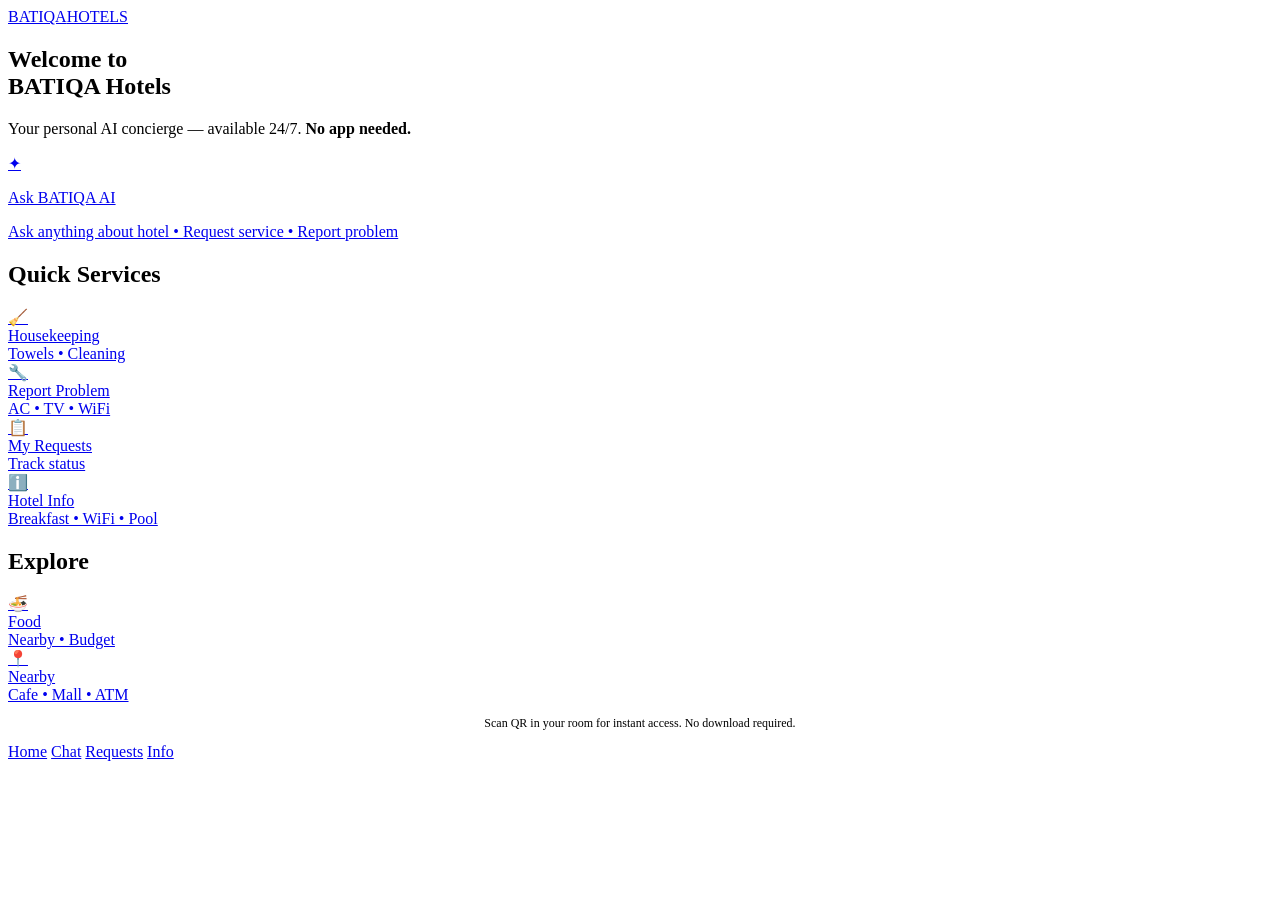
==== web/index.html @ 6b208da2 "Initial commit untuk BATIQA-AI-AGENT" ====
<!DOCTYPE html>
<html lang="id">
<head>
  <meta charset="UTF-8">
  <meta name="viewport" content="width=device-width, initial-scale=1.0">
  <title>BATIQA Hotels — Guest Assistant</title>
  <meta name="description" content="BATIQA AI Guest Assistant — Scan QR, ask anything, request service instantly.">
  <link rel="stylesheet" href="/css/guest.css">
</head>
<body>
  <header class="header">
    <div class="header__inner">
      <a href="/" class="logo">BATIQA<span>HOTELS</span></a>
      <div class="header__room" id="roomBadge" style="display:none"></div>
    </div>
  </header>

  <main class="container">
    <section class="hero">
      <h1 class="hero__title">Welcome to<br>BATIQA Hotels</h1>
      <p class="hero__subtitle">Your personal AI concierge — available 24/7. <span style="color:var(--navy); font-weight:600;">No app needed.</span></p>
    </section>

    <a href="/guest/" class="card card--ai" id="askAI">
      <div class="card--ai__icon">✦</div>
      <div>
        <p class="card--ai__title">Ask BATIQA AI</p>
        <p class="card--ai__desc">Ask anything about hotel • Request service • Report problem</p>
      </div>
    </a>

    <h2 class="section__title">Quick Services</h2>
    <div class="grid grid--2">
      <a href="/guest/chat.html?quick=towel" class="btn-service" aria-label="Request housekeeping">
        <div class="btn-service__icon">🧹</div>
        <div class="btn-service__label">Housekeeping</div>
        <div class="btn-service__desc">Towels • Cleaning</div>
      </a>
      <a href="/guest/chat.html?quick=ac" class="btn-service" aria-label="Report a problem">
        <div class="btn-service__icon">🔧</div>
        <div class="btn-service__label">Report Problem</div>
        <div class="btn-service__desc">AC • TV • WiFi</div>
      </a>
      <a href="/guest/requests.html" class="btn-service" aria-label="View my requests">
        <div class="btn-service__icon">📋</div>
        <div class="btn-service__label">My Requests</div>
        <div class="btn-service__desc">Track status</div>
      </a>
      <a href="/guest/info.html" class="btn-service" aria-label="View hotel information">
        <div class="btn-service__icon">ℹ️</div>
        <div class="btn-service__label">Hotel Info</div>
        <div class="btn-service__desc">Breakfast • WiFi • Pool</div>
      </a>
    </div>

    <h2 class="section__title">Explore</h2>
    <div class="grid grid--2">
      <a href="/guest/info.html#recommendations" class="btn-service" aria-label="Food recommendations">
        <div class="btn-service__icon">🍜</div>
        <div class="btn-service__label">Food</div>
        <div class="btn-service__desc">Nearby • Budget</div>
      </a>
      <a href="/guest/info.html#recommendations" class="btn-service" aria-label="Nearby attractions">
        <div class="btn-service__icon">📍</div>
        <div class="btn-service__label">Nearby</div>
        <div class="btn-service__desc">Cafe • Mall • ATM</div>
      </a>
    </div>

    <div class="card mt-16" style="text-align:center; padding:12px;">
      <p style="font-size:12px; color:var(--muted); margin:0;">Scan QR in your room for instant access. No download required.</p>
    </div>
  </main>

  <nav class="nav" aria-label="Primary">
    <a href="/" class="active" aria-current="page">Home</a>
    <a href="/guest/chat.html">Chat</a>
    <a href="/guest/requests.html">Requests</a>
    <a href="/guest/info.html">Info</a>
  </nav>

  <script src="/js/api.js"></script>
  <script>
    // Room from QR ?room=305
    (function(){
      const params = new URLSearchParams(location.search);
      const room = params.get('room') || params.get('room_number');
      if(room){
        localStorage.setItem('batiqa_room', room);
        // also keep in URL for guest app
        const badge = document.getElementById('roomBadge');
        badge.textContent = 'Room ' + room;
        badge.style.display = 'block';
        // update links to keep room
        document.querySelectorAll('a[href^="/guest"]').forEach(a=>{
          const url = new URL(a.href, location.origin);
          if(!url.searchParams.get('room')) url.searchParams.set('room', room);
          a.href = url.pathname + url.search;
        });
        document.getElementById('askAI').href = '/guest/chat.html?room=' + encodeURIComponent(room);
      } else {
        const saved = localStorage.getItem('batiqa_room');
        if(saved){
          document.getElementById('roomBadge').textContent = 'Room ' + saved;
          document.getElementById('roomBadge').style.display='block';
        }
      }
      // Session id
      if(!localStorage.getItem('batiqa_session')){
        localStorage.setItem('batiqa_session', 'guest-' + Date.now() + '-' + Math.random().toString(36).slice(2,7));
      }
    })();
  </script>
</body>
</html>
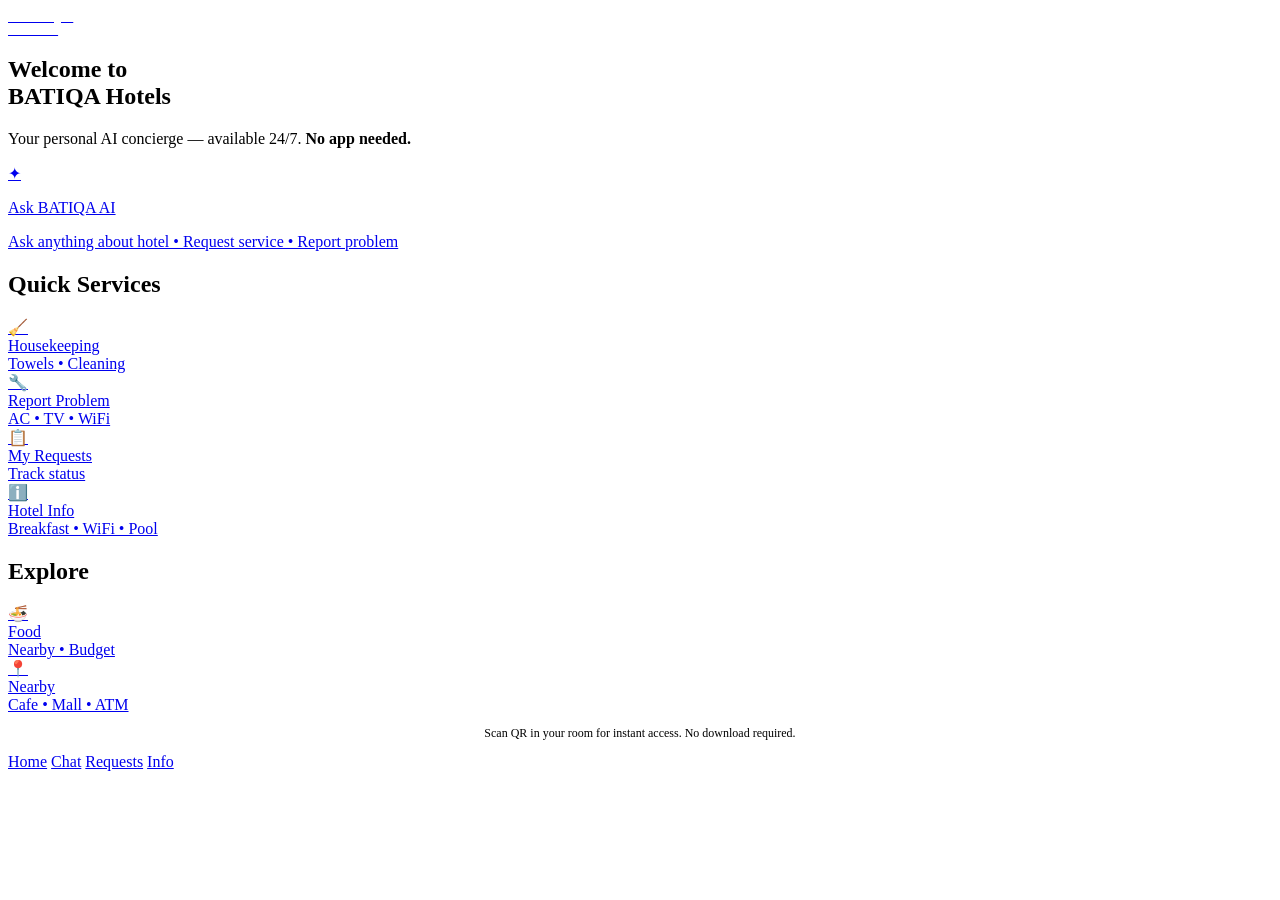
==== commit 1bdbb694: "Perbaikan besar: bug kritis, endpoint baru, tema BATIQA, cleanup stack legacy - Fix recover() AI ser" ====
--- a/web/index.html
+++ b/web/index.html
@@ -10,7 +10,10 @@
 <body>
   <header class="header">
     <div class="header__inner">
-      <a href="/" class="logo">BATIQA<span>HOTELS</span></a>
+      <a href="/" class="logo" aria-label="BATIQA Hotels Home">
+        <img src="https://www.batiqa.com/i/batiqa-logo-sub.png" alt="BATIQA Hotels" style="height:32px; width:auto; display:block;" onerror="this.style.display='none'; this.nextElementSibling.style.display='block'">
+        <span style="display:none; font-weight:700; letter-spacing:0.08em; color:#FFFFFF; font-size:15px;">BATIQA<span style="color:var(--gold); font-weight:400; letter-spacing:0.12em; font-size:11px; display:block; line-height:1;">HOTELS</span></span>
+      </a>
       <div class="header__room" id="roomBadge" style="display:none"></div>
     </div>
   </header>
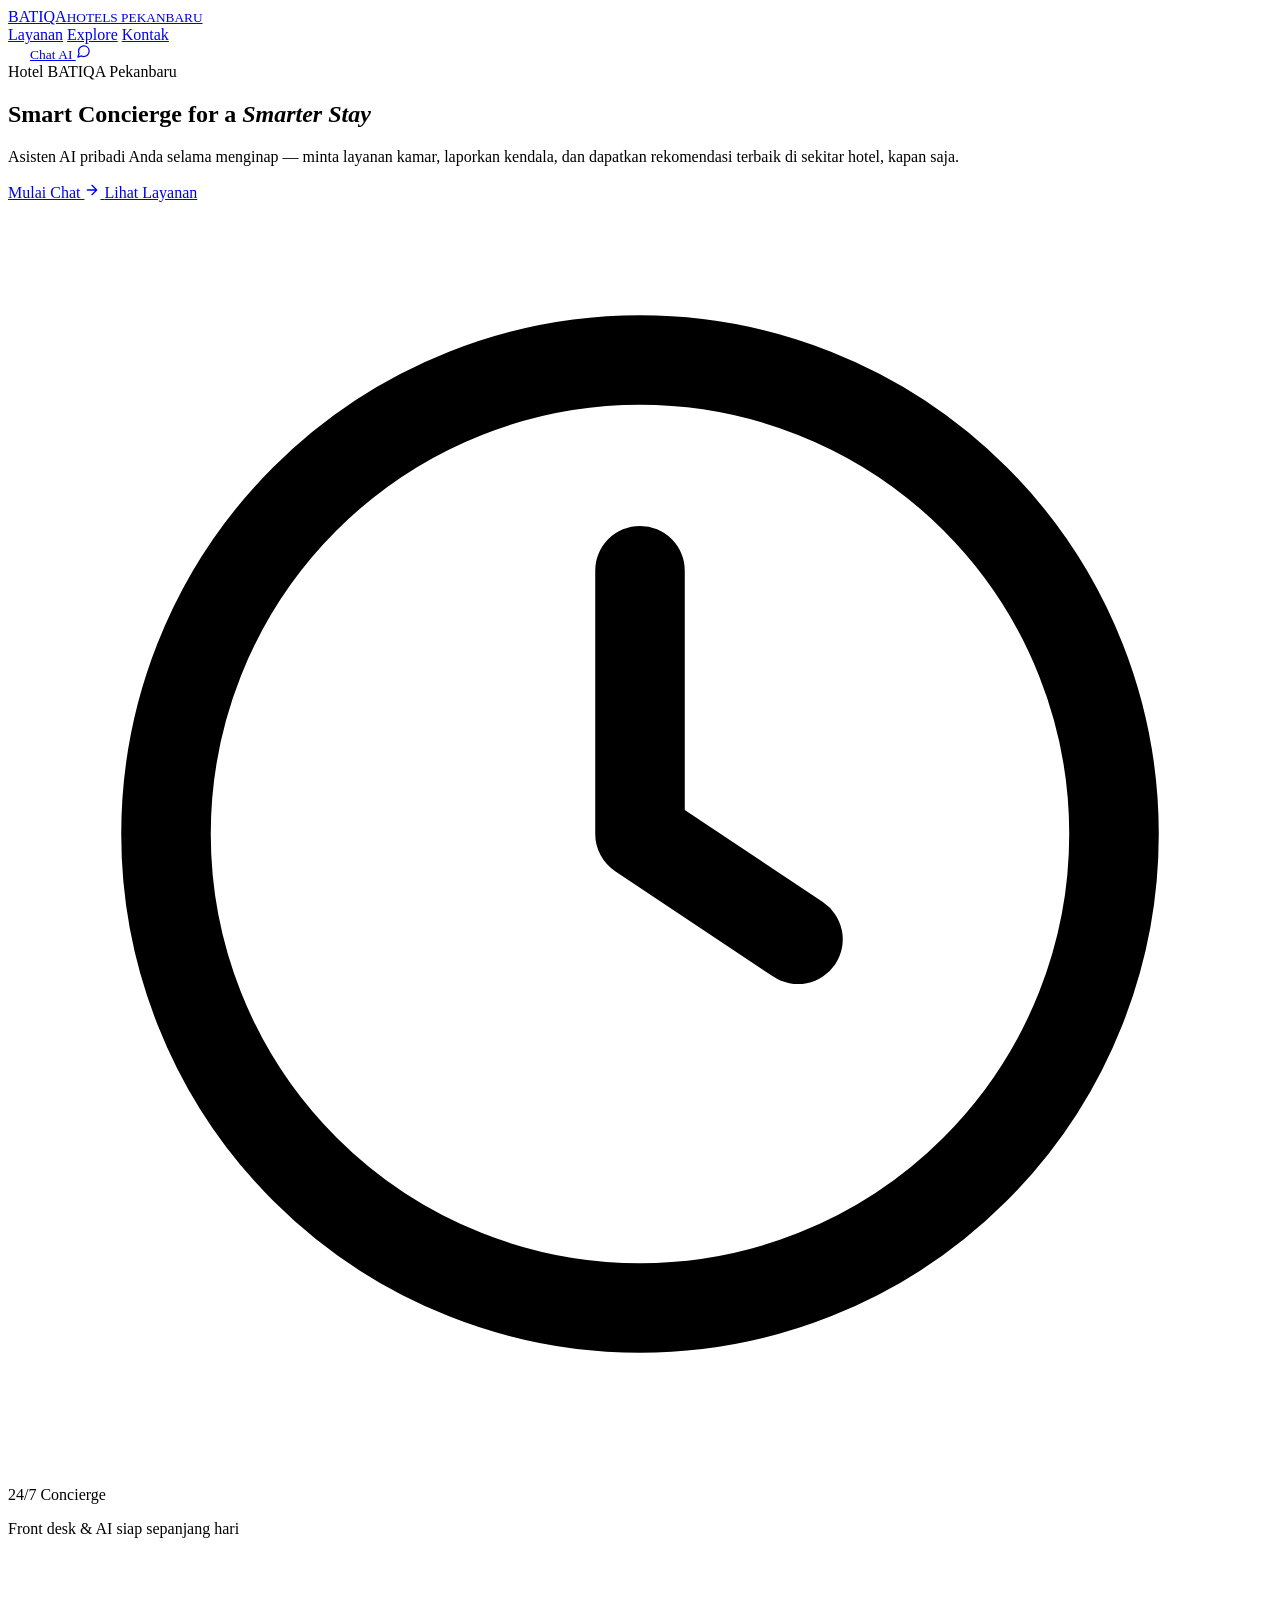
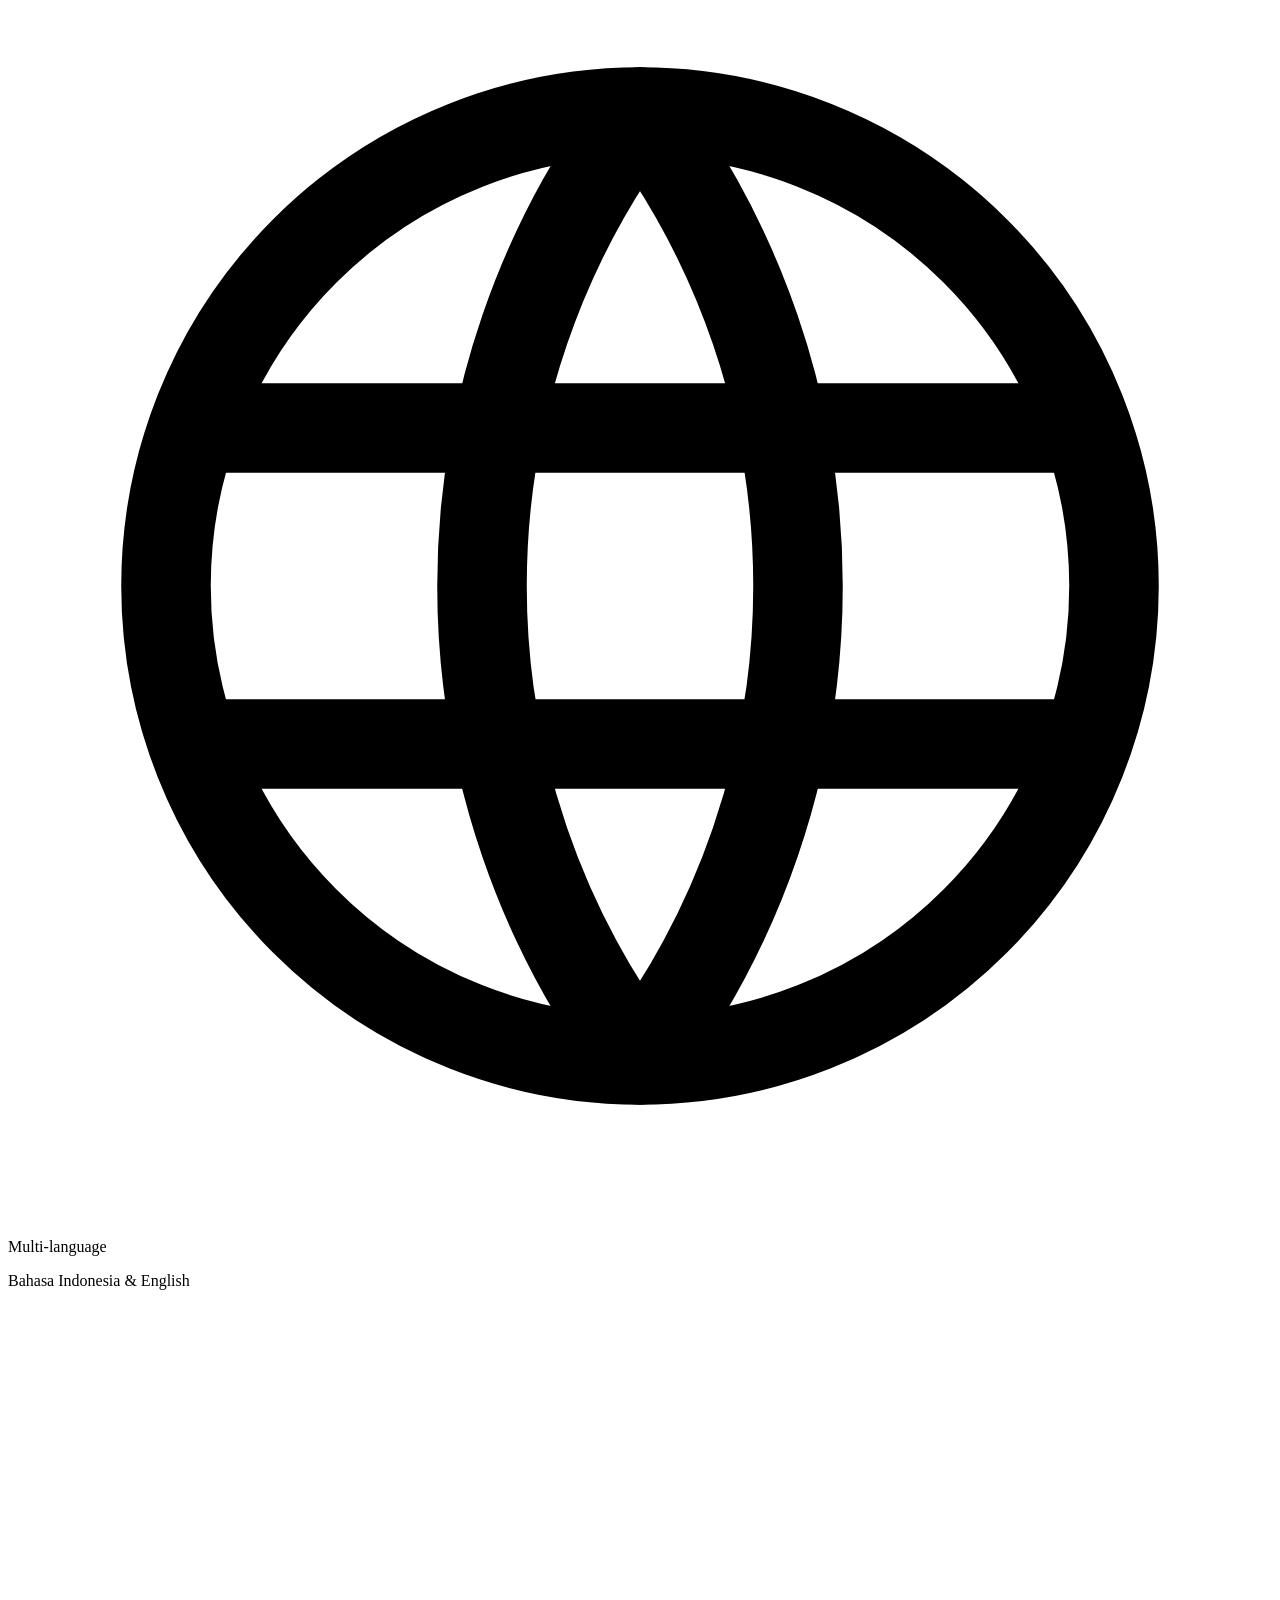
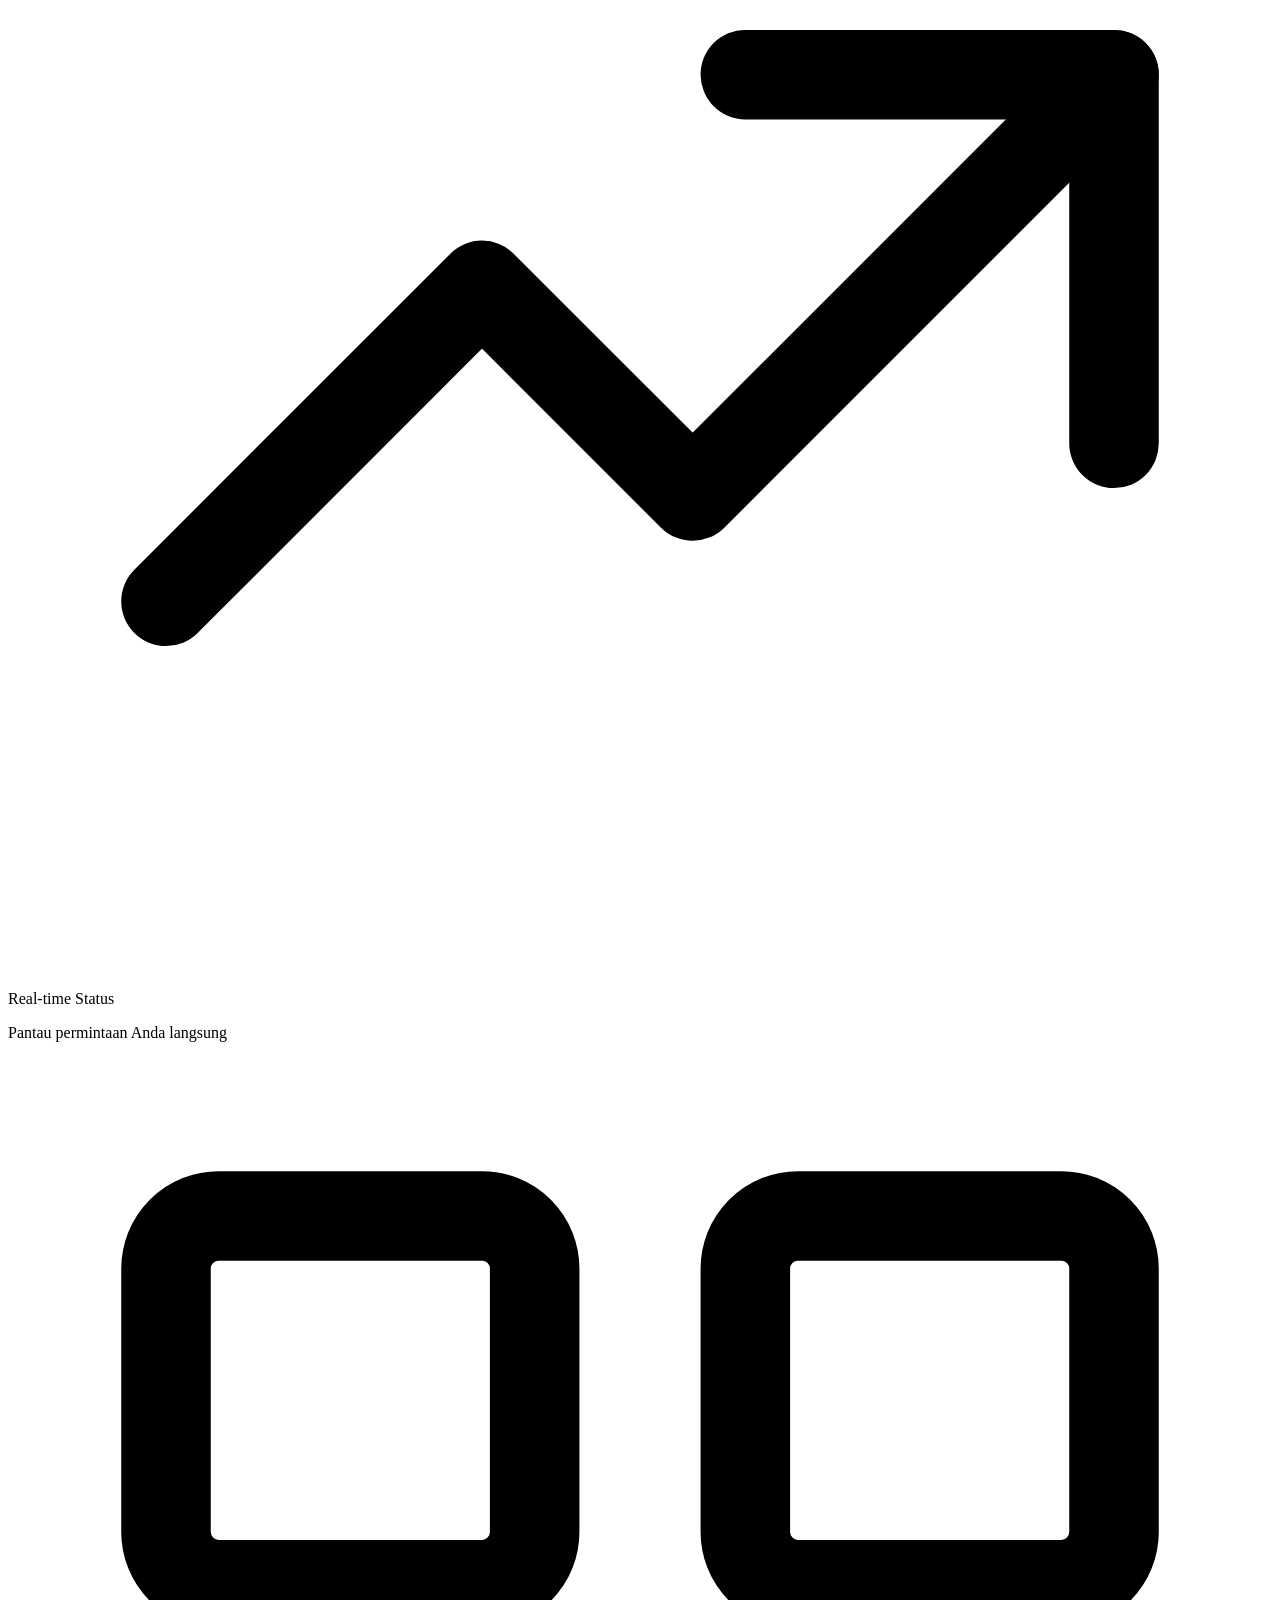
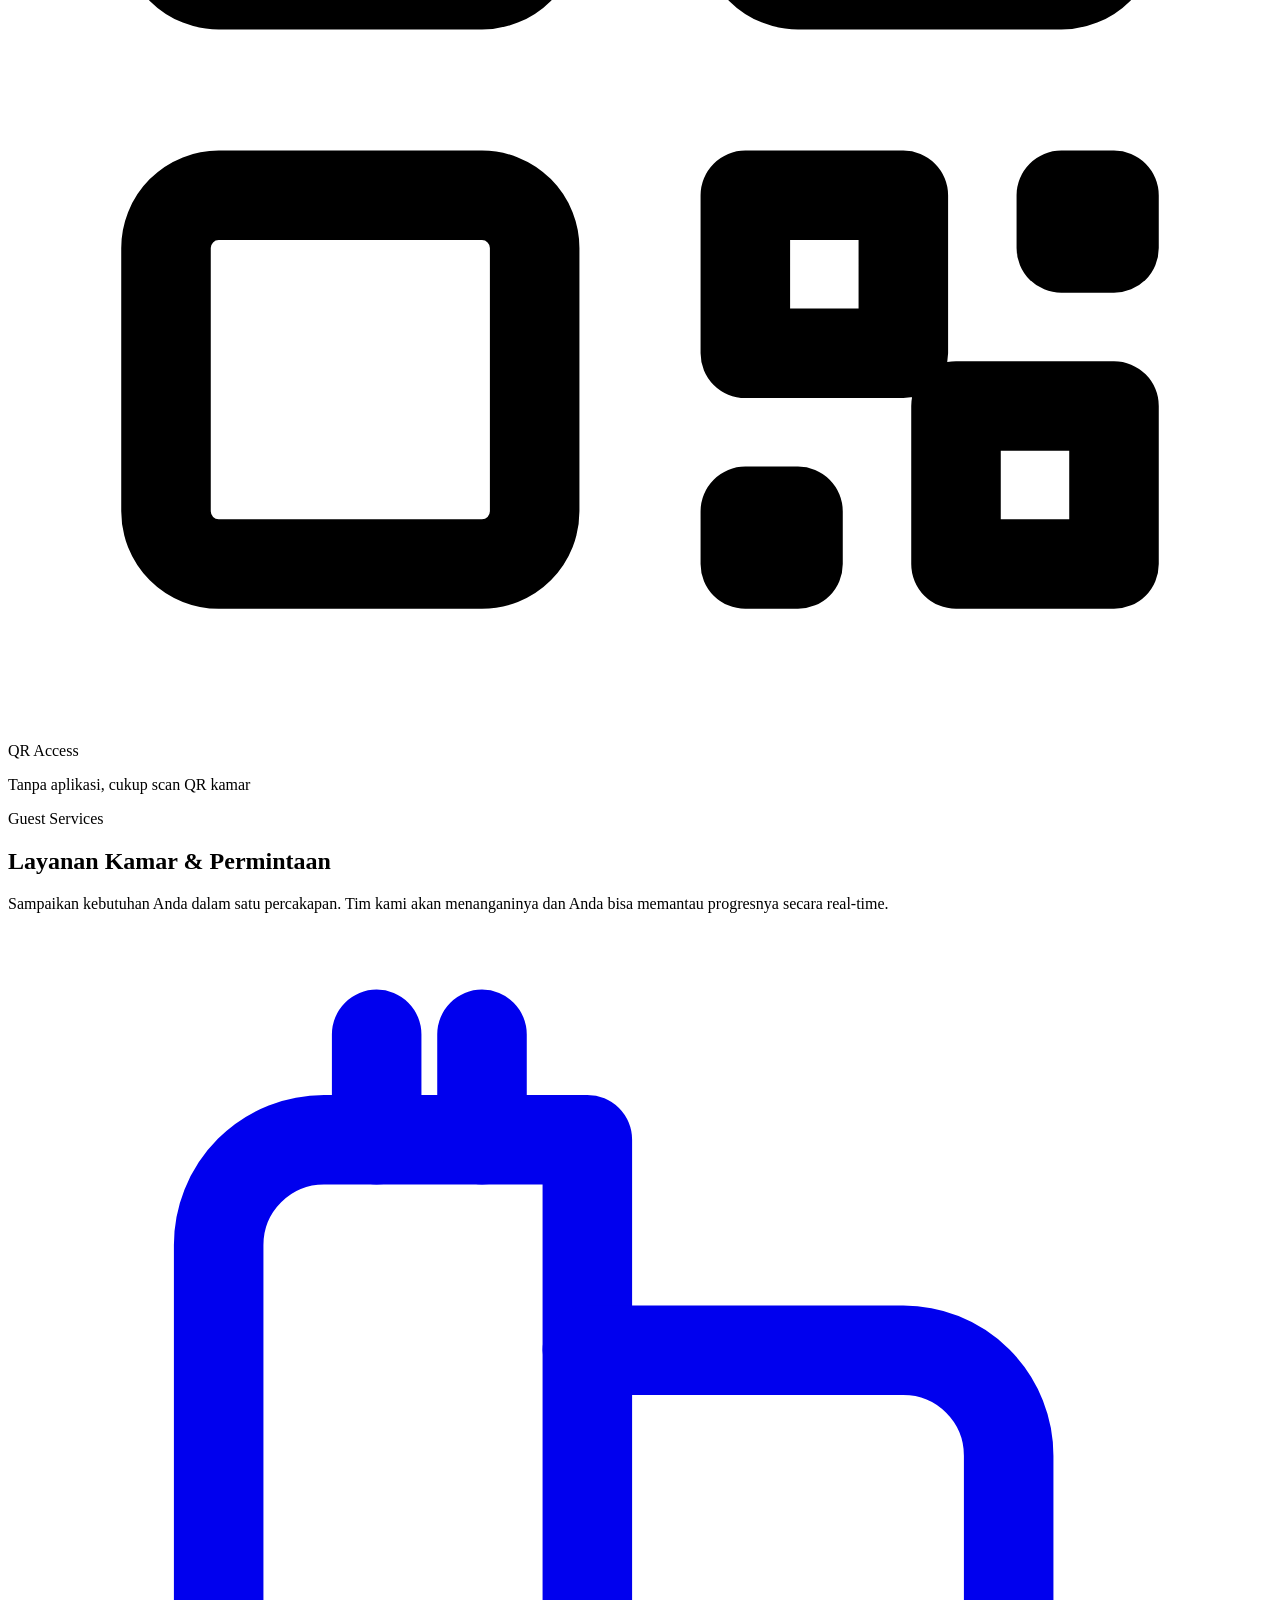
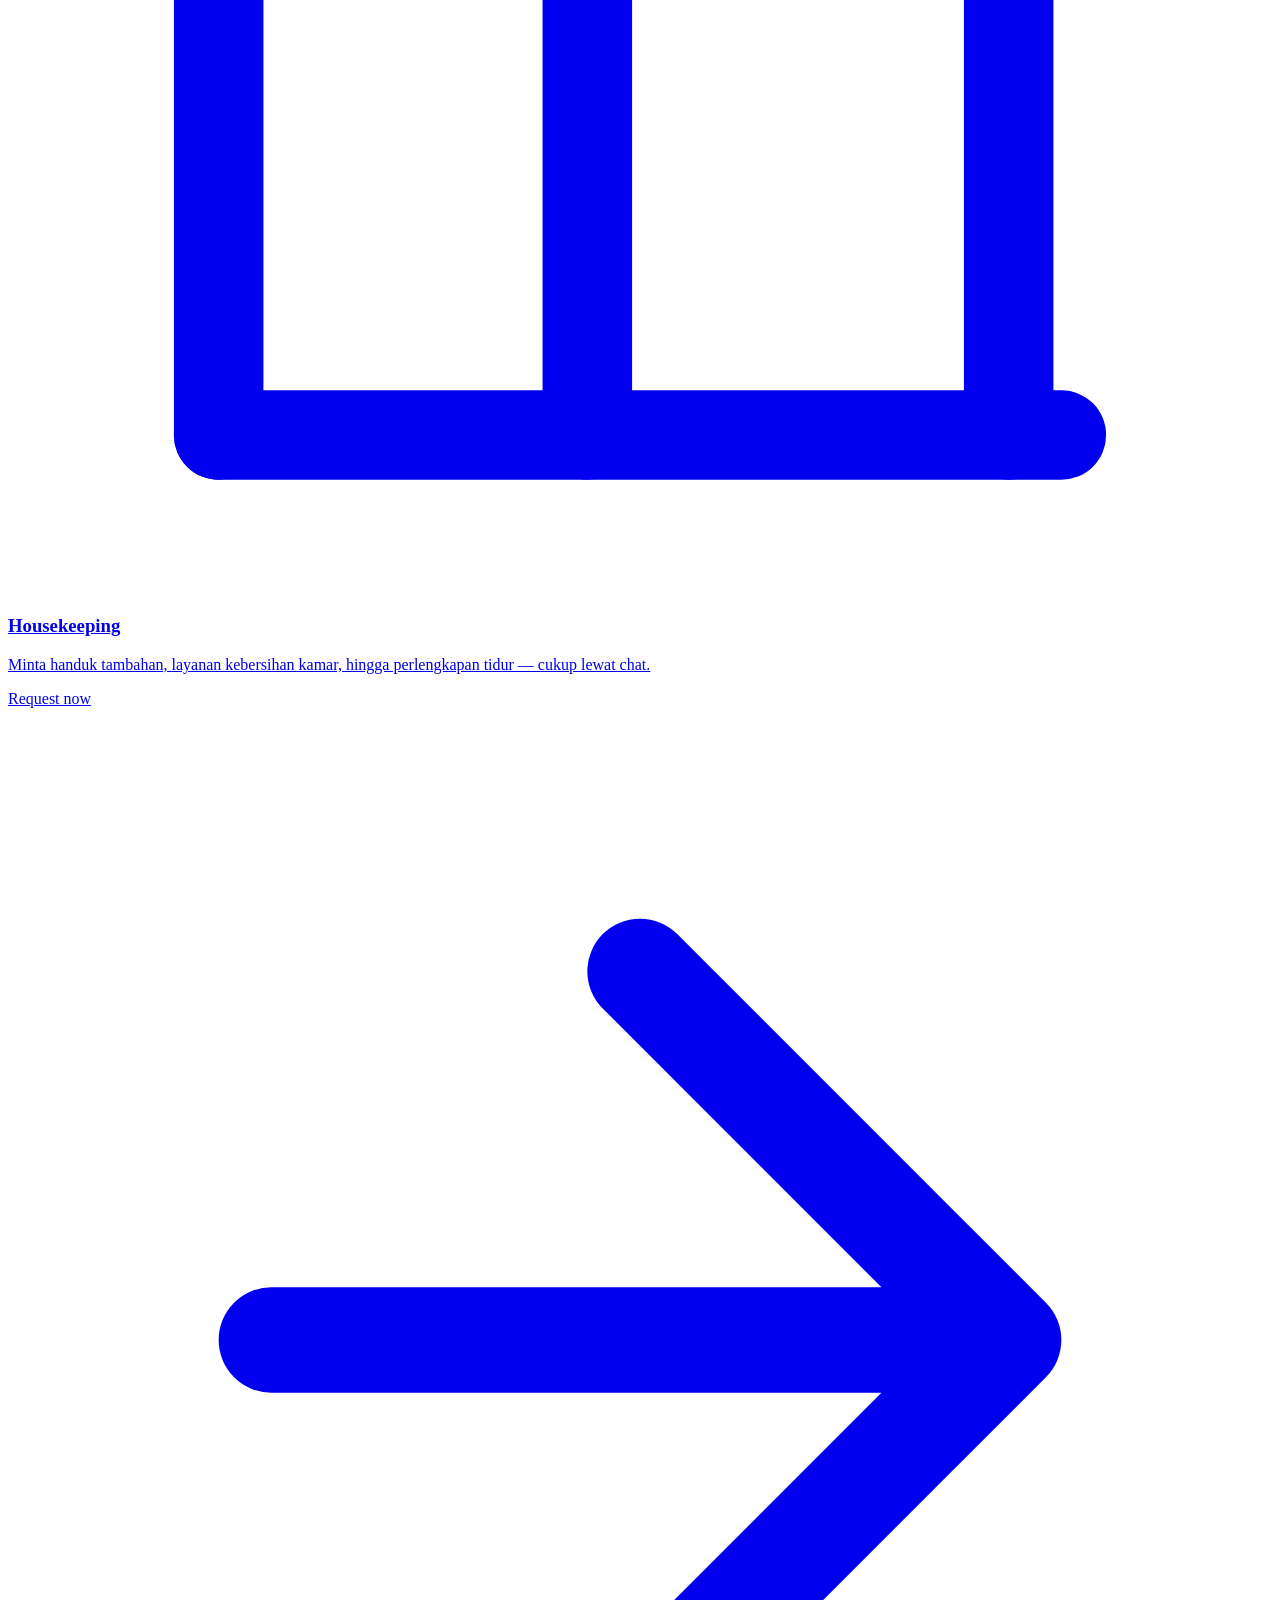
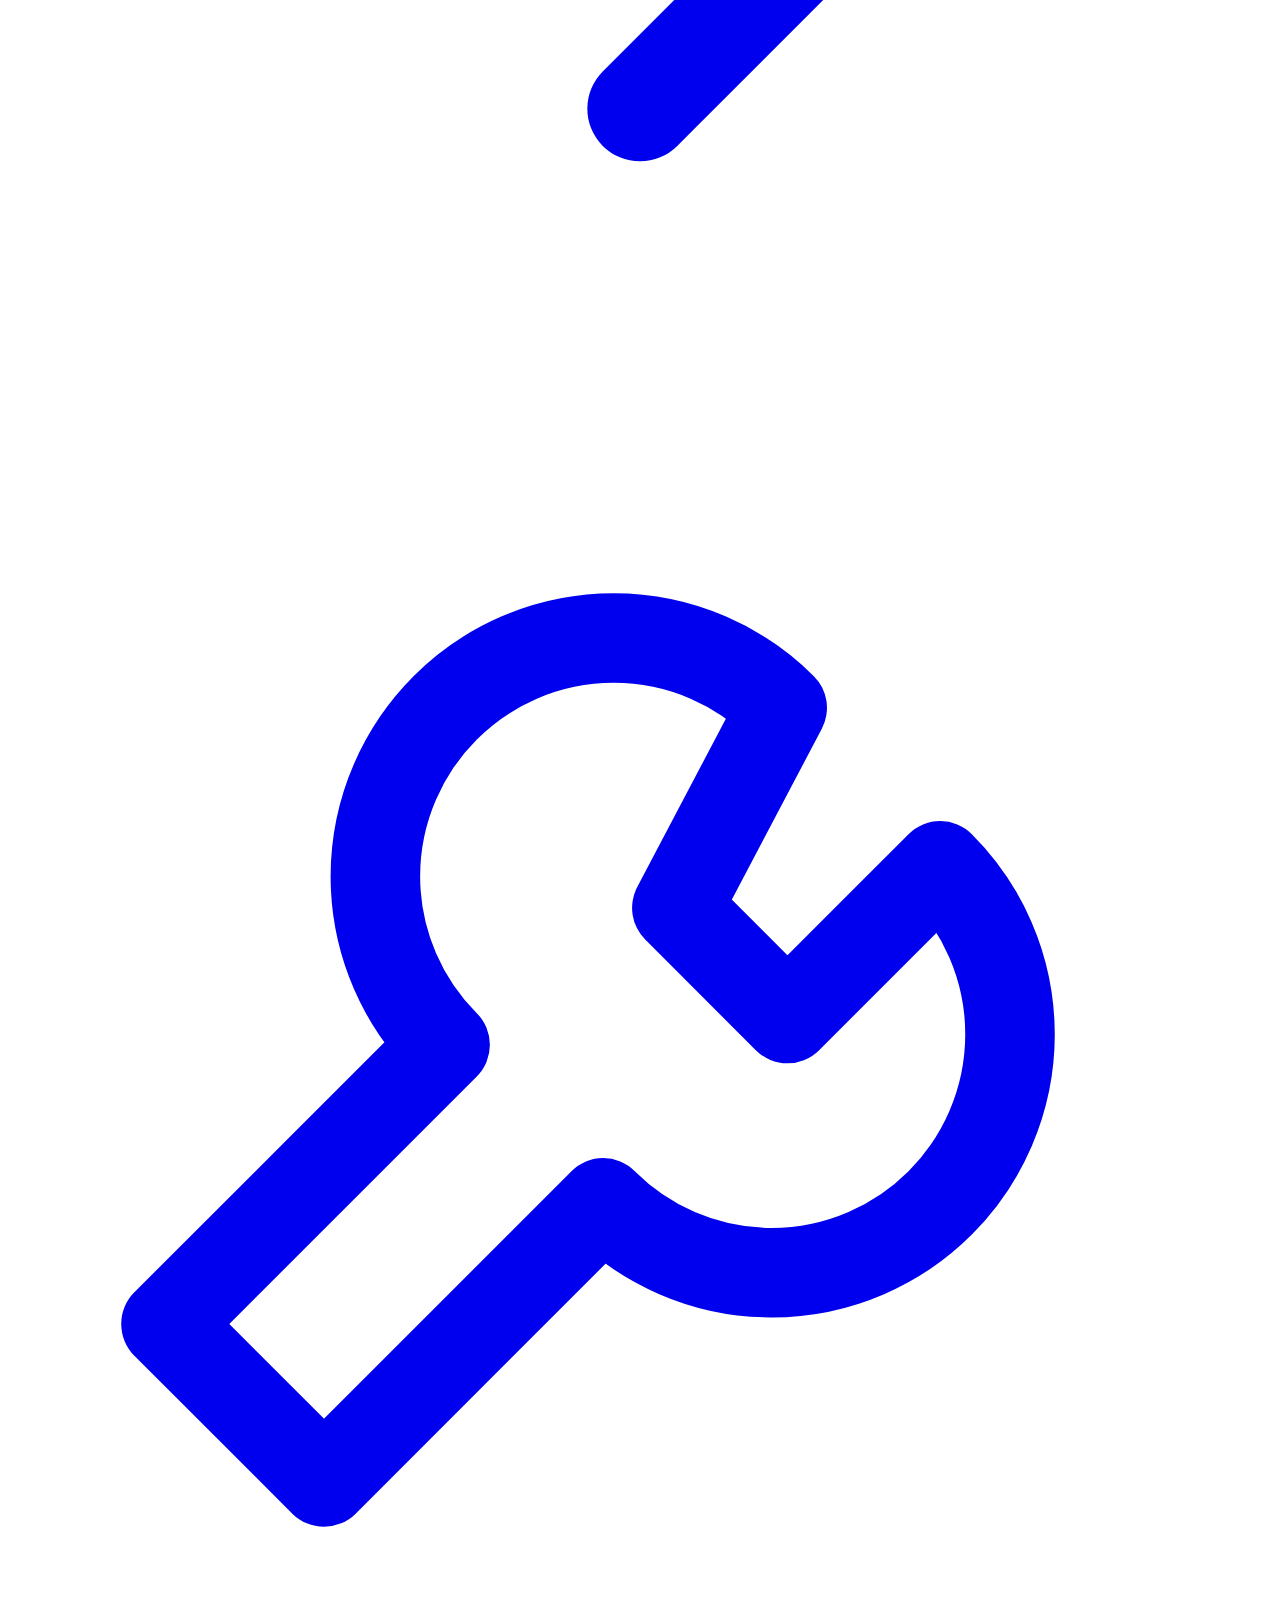
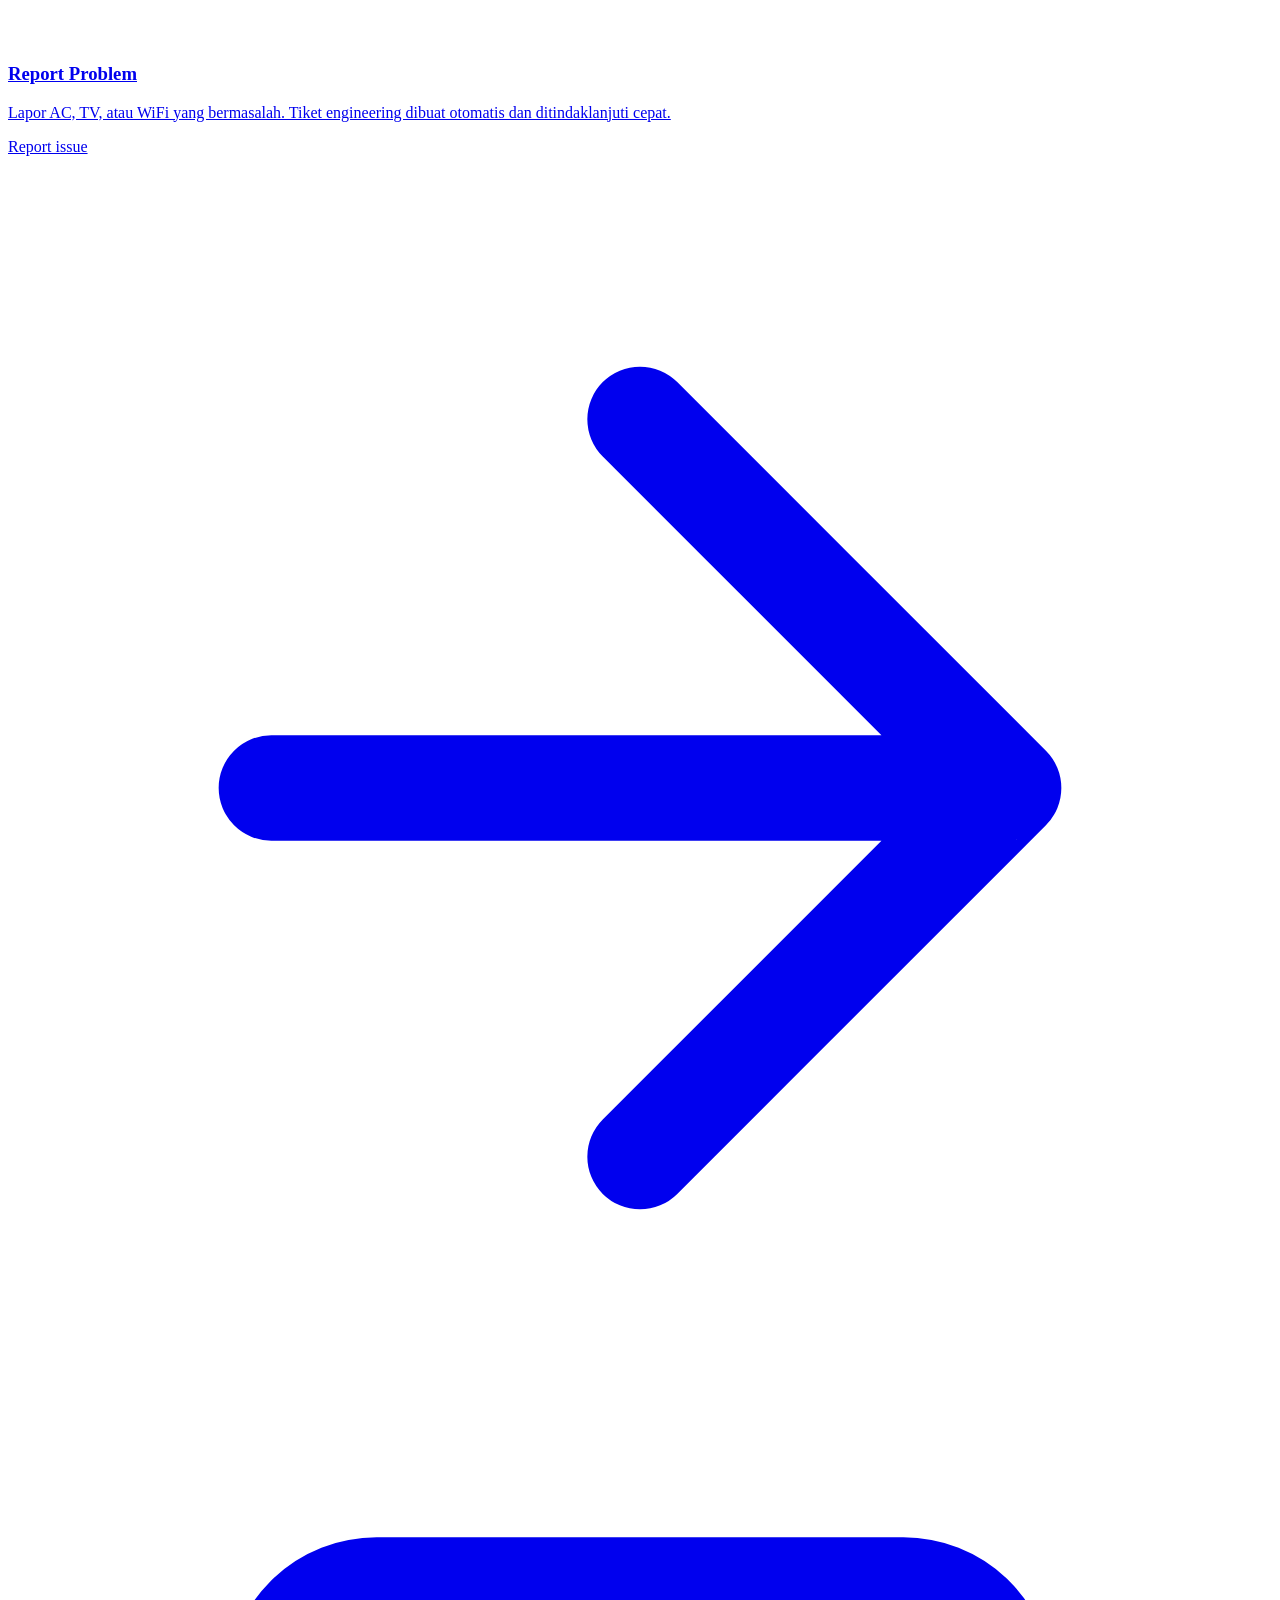
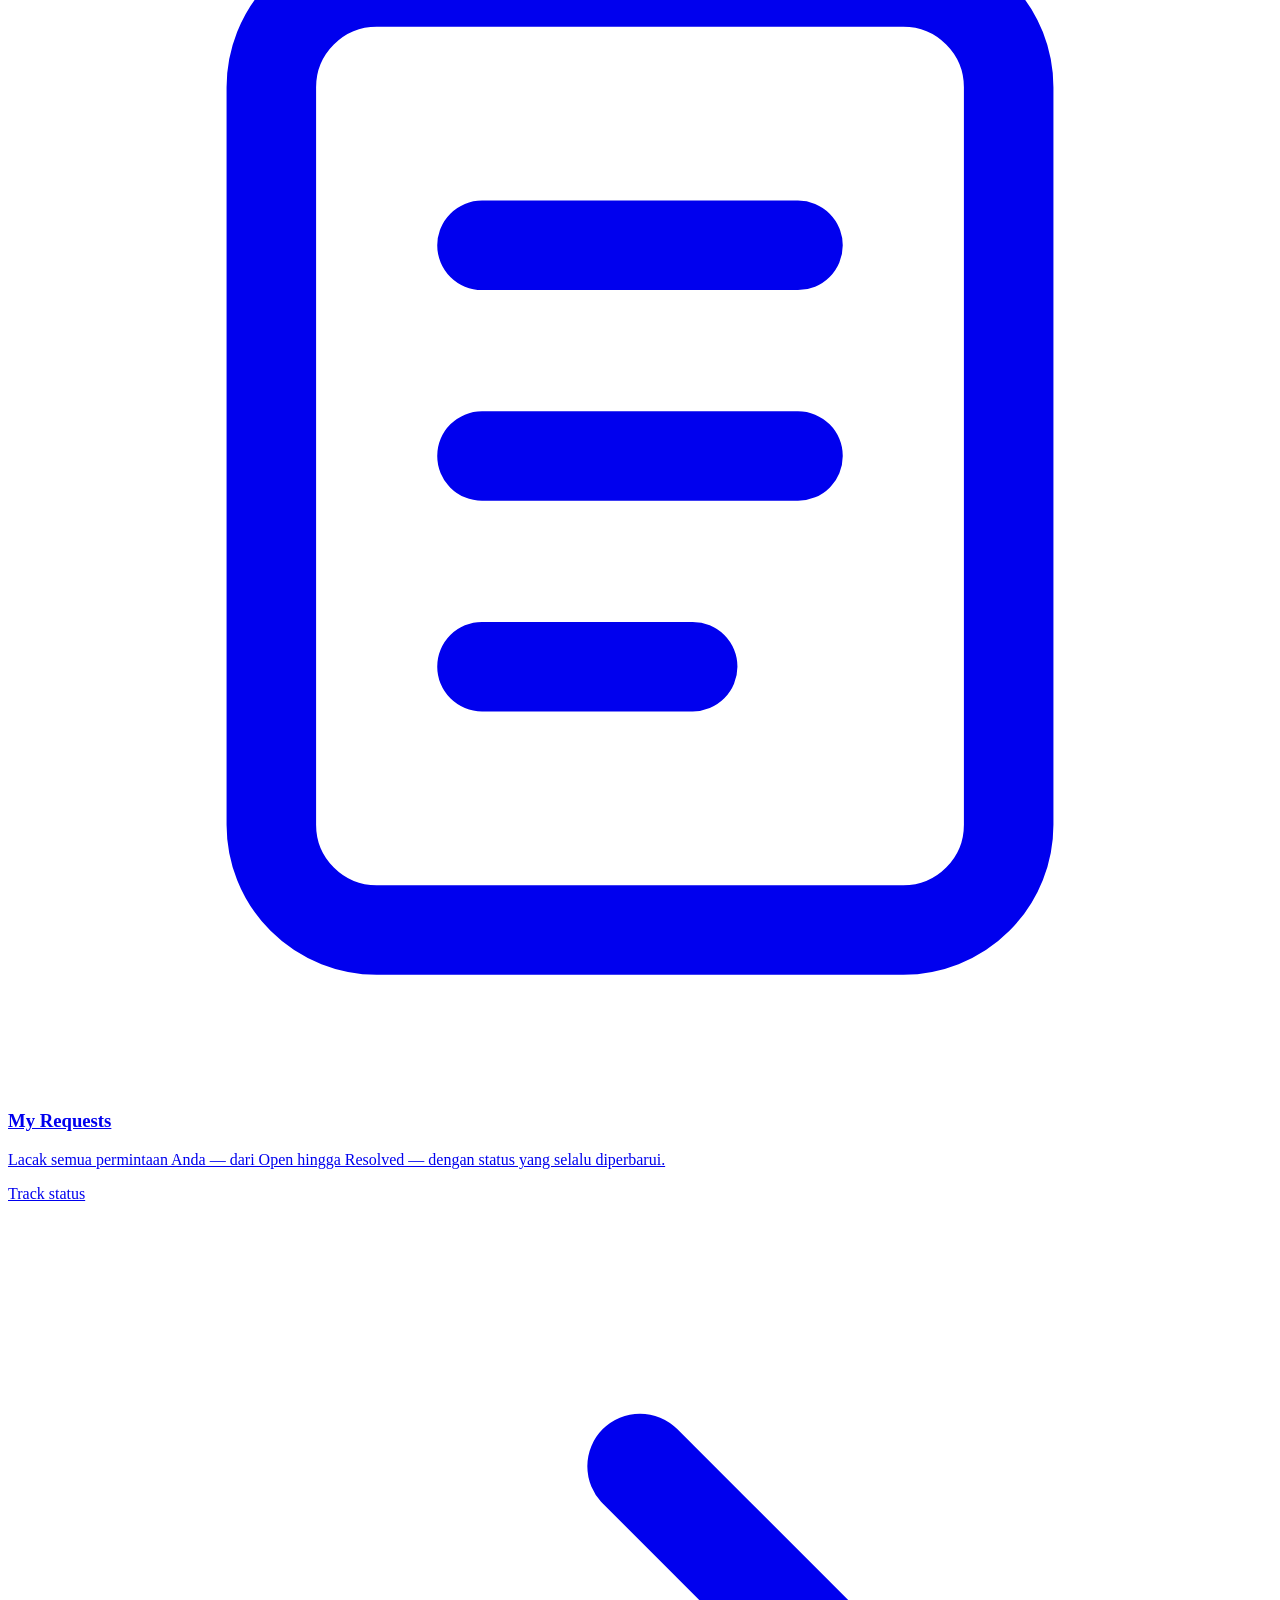
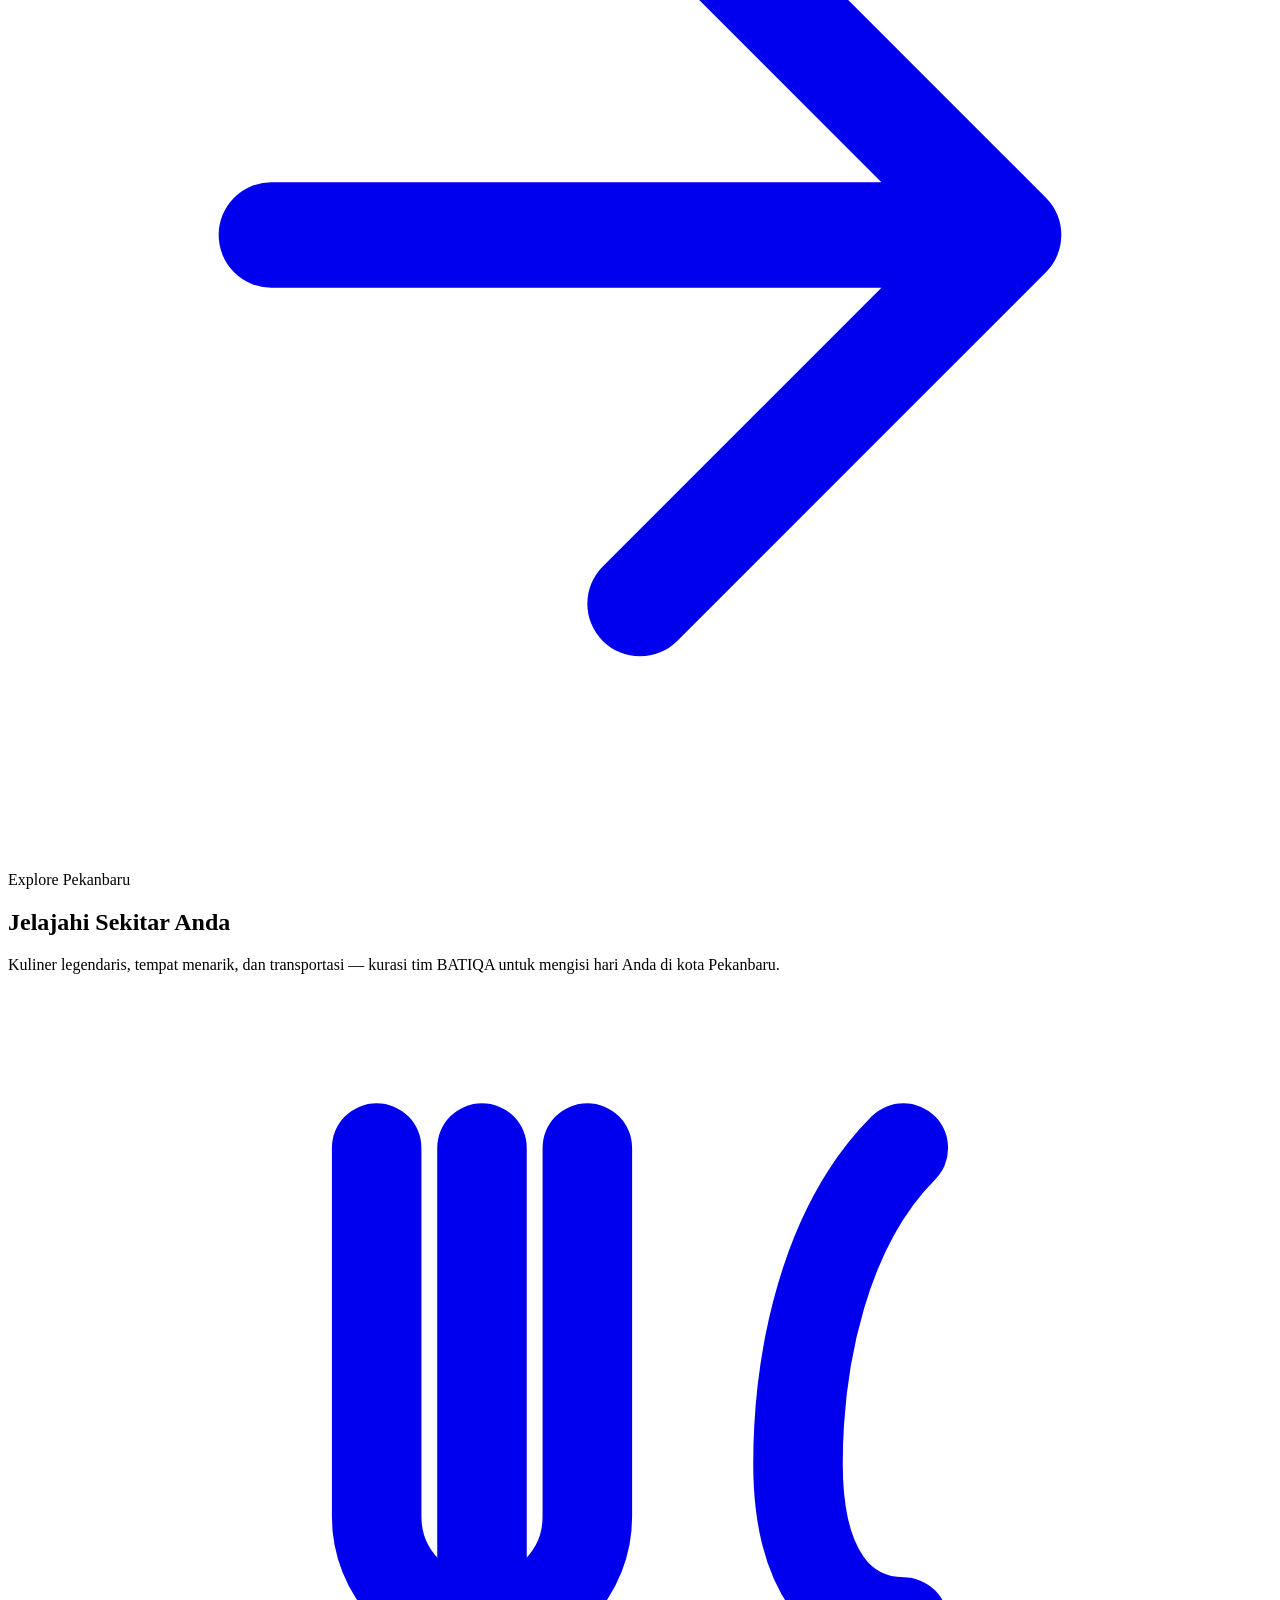
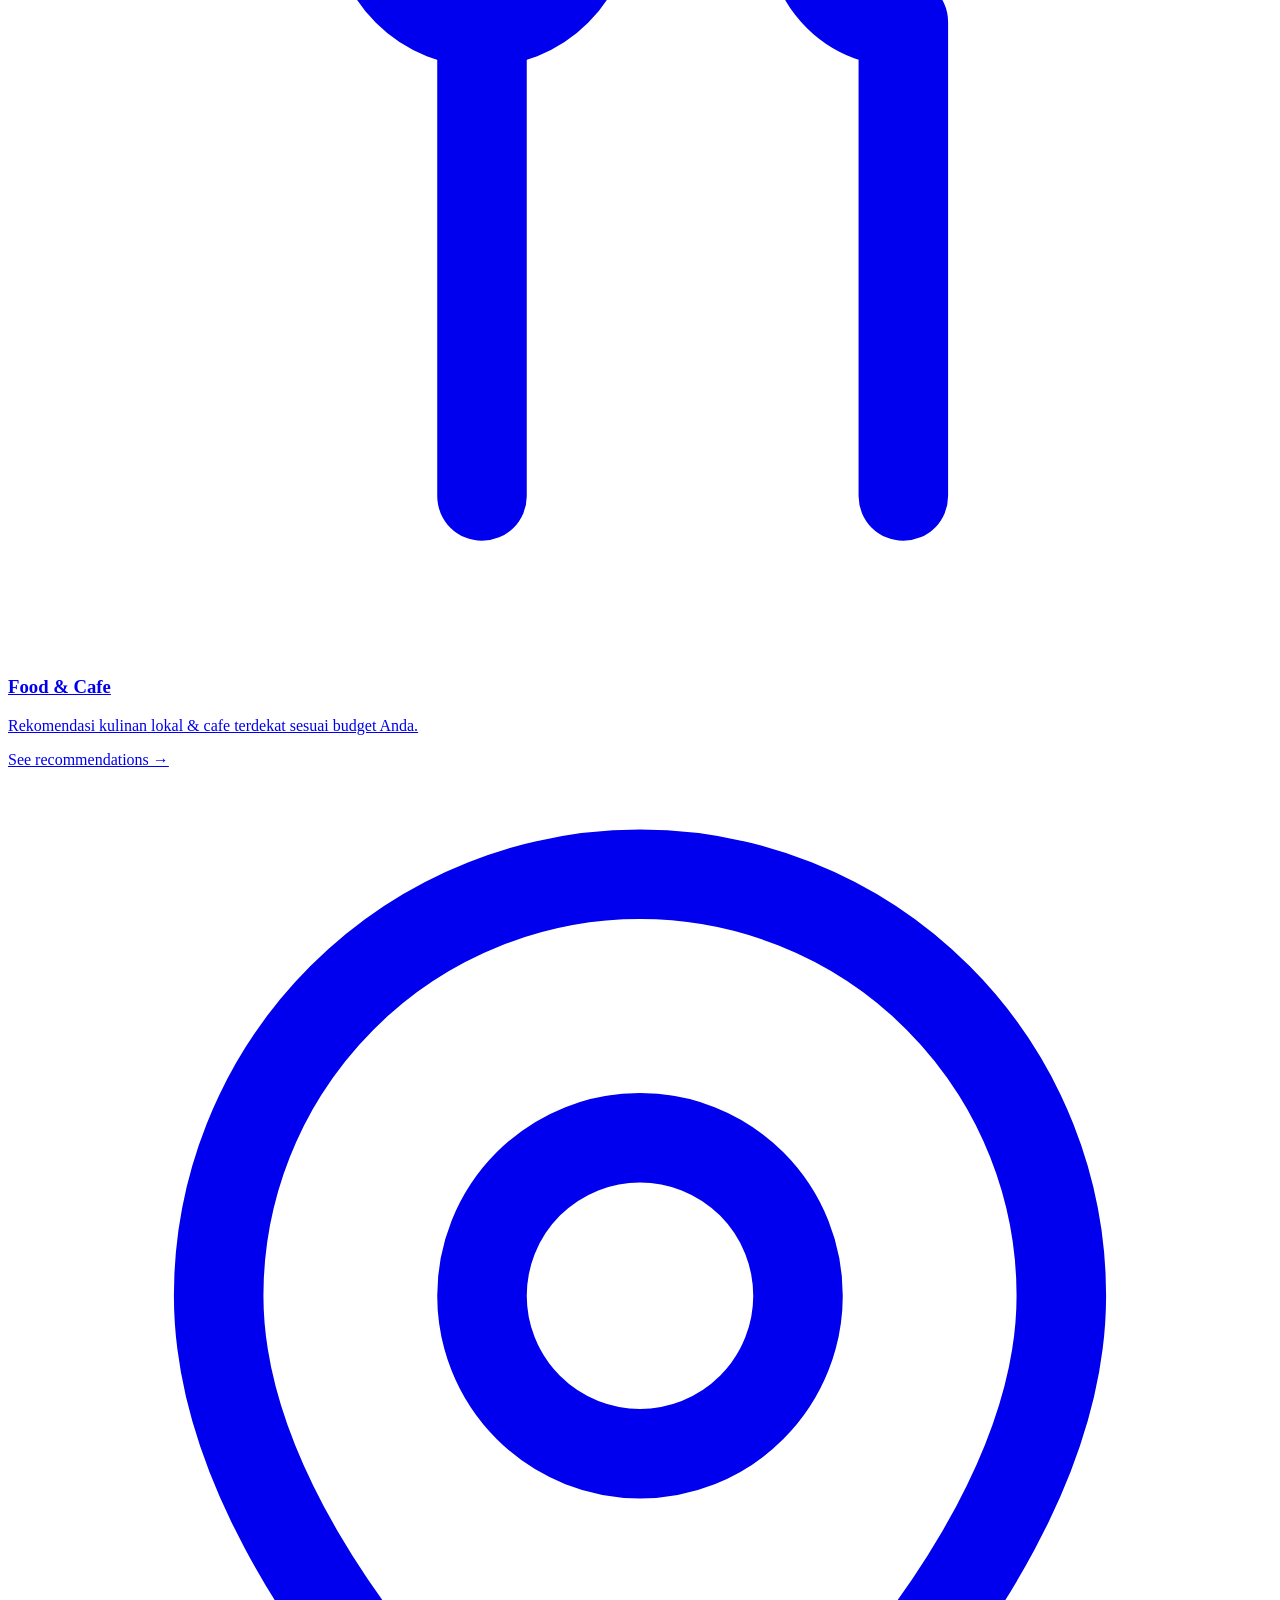
==== commit 85b55dd4: "Chatbot natural berbasis Gemini + rombak total UI profesional AI: - API key Gemini dikonfigurasi (mo" ====
--- a/web/index.html
+++ b/web/index.html
@@ -3,84 +3,211 @@
 <head>
   <meta charset="UTF-8">
   <meta name="viewport" content="width=device-width, initial-scale=1.0">
-  <title>BATIQA Hotels — Guest Assistant</title>
-  <meta name="description" content="BATIQA AI Guest Assistant — Scan QR, ask anything, request service instantly.">
+  <title>BATIQA Hotels Pekanbaru — Smart Concierge</title>
+  <meta name="description" content="BATIQA AI Guest Assistant — concierge pintar 24/7. Ajukan layanan kamar, laporkan kendala, dan lacak status permintaan secara real-time.">
   <link rel="stylesheet" href="/css/guest.css">
 </head>
 <body>
-  <header class="header">
-    <div class="header__inner">
-      <a href="/" class="logo" aria-label="BATIQA Hotels Home">
-        <img src="https://www.batiqa.com/i/batiqa-logo-sub.png" alt="BATIQA Hotels" style="height:32px; width:auto; display:block;" onerror="this.style.display='none'; this.nextElementSibling.style.display='block'">
-        <span style="display:none; font-weight:700; letter-spacing:0.08em; color:#FFFFFF; font-size:15px;">BATIQA<span style="color:var(--gold); font-weight:400; letter-spacing:0.12em; font-size:11px; display:block; line-height:1;">HOTELS</span></span>
-      </a>
-      <div class="header__room" id="roomBadge" style="display:none"></div>
+
+  <!-- ===== NAVBAR ===== -->
+  <header class="site-nav">
+    <div class="container site-nav__inner">
+      <a href="/" class="wordmark" aria-label="BATIQA Hotels — Beranda">BATIQA<small>HOTELS&nbsp;PEKANBARU</small></a>
+      <nav class="site-nav__links" aria-label="Navigasi utama">
+        <a href="#layanan">Layanan</a>
+        <a href="#explore">Explore</a>
+        <a href="#kontak">Kontak</a>
+      </nav>
+      <div class="site-nav__spacer"></div>
+      <div class="site-nav__actions">
+        <span class="room-chip" id="roomBadge" style="display:none"></span>
+        <a href="/guest/chat.html" class="btn btn--gold" id="askAI" style="padding:10px 22px; font-size:13.5px;">
+          Chat AI
+          <svg viewBox="0 0 24 24" width="15" height="15" fill="none" stroke="currentColor" stroke-width="2" stroke-linecap="round" stroke-linejoin="round" aria-hidden="true"><path d="M21 11.5a8.38 8.38 0 0 1-.9 3.8 8.5 8.5 0 0 1-7.6 4.7 8.38 8.38 0 0 1-3.8-.9L3 21l1.9-5.7a8.38 8.38 0 0 1-.9-3.8 8.5 8.5 0 0 1 4.7-7.6 8.38 8.38 0 0 1 3.8-.9h.5a8.48 8.48 0 0 1 8 8v.5z"/></svg>
+        </a>
+      </div>
     </div>
   </header>
 
-  <main class="container">
-    <section class="hero">
-      <h1 class="hero__title">Welcome to<br>BATIQA Hotels</h1>
-      <p class="hero__subtitle">Your personal AI concierge — available 24/7. <span style="color:var(--navy); font-weight:600;">No app needed.</span></p>
+  <main>
+    <!-- ===== HERO ===== -->
+    <section class="hero on-dark">
+      <div class="container hero__inner">
+        <span class="kicker kicker--light">Hotel BATIQA Pekanbaru</span>
+        <h1>Smart Concierge for a <em>Smarter Stay</em></h1>
+        <p class="hero__sub">Asisten AI pribadi Anda selama menginap — minta layanan kamar, laporkan kendala, dan dapatkan rekomendasi terbaik di sekitar hotel, kapan saja.</p>
+        <div class="hero__cta">
+          <a href="/guest/chat.html" class="btn btn--gold" id="heroChat">
+            Mulai Chat
+            <svg viewBox="0 0 24 24" width="16" height="16" fill="none" stroke="currentColor" stroke-width="2" stroke-linecap="round" stroke-linejoin="round" aria-hidden="true"><path d="M5 12h14M12 5l7 7-7 7"/></svg>
+          </a>
+          <a href="#layanan" class="btn btn--ghost-light">Lihat Layanan</a>
+        </div>
+      </div>
     </section>
 
-    <a href="/guest/" class="card card--ai" id="askAI">
-      <div class="card--ai__icon">✦</div>
-      <div>
-        <p class="card--ai__title">Ask BATIQA AI</p>
-        <p class="card--ai__desc">Ask anything about hotel • Request service • Report problem</p>
-      </div>
-    </a>
-
-    <h2 class="section__title">Quick Services</h2>
-    <div class="grid grid--2">
-      <a href="/guest/chat.html?quick=towel" class="btn-service" aria-label="Request housekeeping">
-        <div class="btn-service__icon">🧹</div>
-        <div class="btn-service__label">Housekeeping</div>
-        <div class="btn-service__desc">Towels • Cleaning</div>
-      </a>
-      <a href="/guest/chat.html?quick=ac" class="btn-service" aria-label="Report a problem">
-        <div class="btn-service__icon">🔧</div>
-        <div class="btn-service__label">Report Problem</div>
-        <div class="btn-service__desc">AC • TV • WiFi</div>
-      </a>
-      <a href="/guest/requests.html" class="btn-service" aria-label="View my requests">
-        <div class="btn-service__icon">📋</div>
-        <div class="btn-service__label">My Requests</div>
-        <div class="btn-service__desc">Track status</div>
-      </a>
-      <a href="/guest/info.html" class="btn-service" aria-label="View hotel information">
-        <div class="btn-service__icon">ℹ️</div>
-        <div class="btn-service__label">Hotel Info</div>
-        <div class="btn-service__desc">Breakfast • WiFi • Pool</div>
-      </a>
+    <!-- ===== TRUST STRIP ===== -->
+    <div class="trust-strip">
+      <div class="container">
+        <div class="trust-strip__card" aria-label="Keunggulan layanan">
+          <div class="trust-item">
+            <div class="trust-item__icon" aria-hidden="true">
+              <svg viewBox="0 0 24 24" fill="none" stroke="currentColor" stroke-width="1.7" stroke-linecap="round" stroke-linejoin="round"><circle cx="12" cy="12" r="9"/><path d="M12 7v5l3 2"/></svg>
+            </div>
+            <div>
+              <p class="trust-item__title">24/7 Concierge</p>
+              <p class="trust-item__desc">Front desk &amp; AI siap sepanjang hari</p>
+            </div>
+          </div>
+          <div class="trust-item">
+            <div class="trust-item__icon" aria-hidden="true">
+              <svg viewBox="0 0 24 24" fill="none" stroke="currentColor" stroke-width="1.7" stroke-linecap="round" stroke-linejoin="round"><circle cx="12" cy="12" r="9"/><path d="M3.6 9h16.8M3.6 15h16.8M12 3a15 15 0 0 1 0 18M12 3a15 15 0 0 0 0 18"/></svg>
+            </div>
+            <div>
+              <p class="trust-item__title">Multi-language</p>
+              <p class="trust-item__desc">Bahasa Indonesia &amp; English</p>
+            </div>
+          </div>
+          <div class="trust-item">
+            <div class="trust-item__icon" aria-hidden="true">
+              <svg viewBox="0 0 24 24" fill="none" stroke="currentColor" stroke-width="1.7" stroke-linecap="round" stroke-linejoin="round"><path d="M3 17l6-6 4 4 8-8"/><path d="M14 7h7v7"/></svg>
+            </div>
+            <div>
+              <p class="trust-item__title">Real-time Status</p>
+              <p class="trust-item__desc">Pantau permintaan Anda langsung</p>
+            </div>
+          </div>
+          <div class="trust-item">
+            <div class="trust-item__icon" aria-hidden="true">
+              <svg viewBox="0 0 24 24" fill="none" stroke="currentColor" stroke-width="1.7" stroke-linecap="round" stroke-linejoin="round"><rect x="3" y="3" width="7" height="7" rx="1"/><rect x="14" y="3" width="7" height="7" rx="1"/><rect x="3" y="14" width="7" height="7" rx="1"/><path d="M14 14h3v3h-3zM20 14h1v1h-1zM14 20h1v1h-1zM18 18h3v3h-3z"/></svg>
+            </div>
+            <div>
+              <p class="trust-item__title">QR Access</p>
+              <p class="trust-item__desc">Tanpa aplikasi, cukup scan QR kamar</p>
+            </div>
+          </div>
+        </div>
+      </div>
     </div>
 
-    <h2 class="section__title">Explore</h2>
-    <div class="grid grid--2">
-      <a href="/guest/info.html#recommendations" class="btn-service" aria-label="Food recommendations">
-        <div class="btn-service__icon">🍜</div>
-        <div class="btn-service__label">Food</div>
-        <div class="btn-service__desc">Nearby • Budget</div>
-      </a>
-      <a href="/guest/info.html#recommendations" class="btn-service" aria-label="Nearby attractions">
-        <div class="btn-service__icon">📍</div>
-        <div class="btn-service__label">Nearby</div>
-        <div class="btn-service__desc">Cafe • Mall • ATM</div>
-      </a>
+    <!-- ===== LAYANAN ===== -->
+    <section class="section" id="layanan">
+      <div class="container">
+        <div class="section__head">
+          <span class="kicker">Guest Services</span>
+          <h2>Layanan Kamar &amp; Permintaan</h2>
+          <p>Sampaikan kebutuhan Anda dalam satu percakapan. Tim kami akan menanganinya dan Anda bisa memantau progresnya secara real-time.</p>
+        </div>
+        <div class="card-grid card-grid--3">
+          <a href="/guest/chat.html?quick=towel" class="service-card">
+            <div class="service-card__icon" aria-hidden="true">
+              <svg viewBox="0 0 24 24" fill="none" stroke="currentColor" stroke-width="1.7" stroke-linecap="round" stroke-linejoin="round"><path d="M4 21V6a2 2 0 0 1 2-2h5v17"/><path d="M11 8h6a2 2 0 0 1 2 2v11"/><path d="M4 21h16"/><path d="M7 4V2M9 4V2"/></svg>
+            </div>
+            <h3>Housekeeping</h3>
+            <p>Minta handuk tambahan, layanan kebersihan kamar, hingga perlengkapan tidur — cukup lewat chat.</p>
+            <span class="service-card__arrow">Request now
+              <svg viewBox="0 0 24 24" fill="none" stroke="currentColor" stroke-width="2" stroke-linecap="round" stroke-linejoin="round" aria-hidden="true"><path d="M5 12h14M12 5l7 7-7 7"/></svg>
+            </span>
+          </a>
+          <a href="/guest/chat.html?quick=ac" class="service-card">
+            <div class="service-card__icon" aria-hidden="true">
+              <svg viewBox="0 0 24 24" fill="none" stroke="currentColor" stroke-width="1.7" stroke-linecap="round" stroke-linejoin="round"><path d="M14.7 6.3a4.5 4.5 0 0 0-6.4 6.4L3 18l3 3 5.3-5.3a4.5 4.5 0 0 0 6.4-6.4l-2.9 2.9-2.1-2.1z"/></svg>
+            </div>
+            <h3>Report Problem</h3>
+            <p>Lapor AC, TV, atau WiFi yang bermasalah. Tiket engineering dibuat otomatis dan ditindaklanjuti cepat.</p>
+            <span class="service-card__arrow">Report issue
+              <svg viewBox="0 0 24 24" fill="none" stroke="currentColor" stroke-width="2" stroke-linecap="round" stroke-linejoin="round" aria-hidden="true"><path d="M5 12h14M12 5l7 7-7 7"/></svg>
+            </span>
+          </a>
+          <a href="/guest/requests.html" class="service-card">
+            <div class="service-card__icon" aria-hidden="true">
+              <svg viewBox="0 0 24 24" fill="none" stroke="currentColor" stroke-width="1.7" stroke-linecap="round" stroke-linejoin="round"><rect x="5" y="3" width="14" height="18" rx="2"/><path d="M9 8h6M9 12h6M9 16h4"/></svg>
+            </div>
+            <h3>My Requests</h3>
+            <p>Lacak semua permintaan Anda — dari Open hingga Resolved — dengan status yang selalu diperbarui.</p>
+            <span class="service-card__arrow">Track status
+              <svg viewBox="0 0 24 24" fill="none" stroke="currentColor" stroke-width="2" stroke-linecap="round" stroke-linejoin="round" aria-hidden="true"><path d="M5 12h14M12 5l7 7-7 7"/></svg>
+            </span>
+          </a>
+        </div>
+      </div>
+    </section>
+
+    <!-- ===== EXPLORE ===== -->
+    <section class="section section--tint" id="explore">
+      <div class="container">
+        <div class="section__head">
+          <span class="kicker">Explore Pekanbaru</span>
+          <h2>Jelajahi Sekitar Anda</h2>
+          <p>Kuliner legendaris, tempat menarik, dan transportasi — kurasi tim BATIQA untuk mengisi hari Anda di kota Pekanbaru.</p>
+        </div>
+        <div class="card-grid card-grid--3">
+          <a href="/guest/info.html#recommendations" class="explore-card explore-card--alt">
+            <div class="explore-card__icon" aria-hidden="true">
+              <svg viewBox="0 0 24 24" fill="none" stroke="currentColor" stroke-width="1.7" stroke-linecap="round" stroke-linejoin="round"><path d="M7 3v7a2 2 0 0 0 2 2h0a2 2 0 0 0 2-2V3"/><path d="M9 3v18"/><path d="M17 3c-1.5 1.5-2 4-2 6 0 2 .8 3 2 3h0v9"/></svg>
+            </div>
+            <h3>Food &amp; Cafe</h3>
+            <p>Rekomendasi kulinan lokal &amp; cafe terdekat sesuai budget Anda.</p>
+            <span class="explore-card__go">See recommendations →</span>
+          </a>
+          <a href="/guest/info.html#recommendations" class="explore-card">
+            <div class="explore-card__icon" aria-hidden="true">
+              <svg viewBox="0 0 24 24" fill="none" stroke="currentColor" stroke-width="1.7" stroke-linecap="round" stroke-linejoin="round"><path d="M20 10c0 6-8 12-8 12s-8-6-8-12a8 8 0 0 1 16 0z"/><circle cx="12" cy="10" r="3"/></svg>
+            </div>
+            <h3>Nearby Attractions</h3>
+            <p>Atraksi, mall, dan destinasi menarik di sekitar hotel.</p>
+            <span class="explore-card__go">Discover places →</span>
+          </a>
+          <a href="/guest/info.html" class="explore-card explore-card--gold">
+            <div class="explore-card__icon" aria-hidden="true">
+              <svg viewBox="0 0 24 24" fill="none" stroke="currentColor" stroke-width="1.7" stroke-linecap="round" stroke-linejoin="round"><path d="M8 6v6a2 2 0 0 0 2 2h8"/><circle cx="6" cy="18" r="2"/><circle cx="18" cy="18" r="2"/><path d="M6 16V6a2 2 0 0 1 2-2h3l3 5h2a4 4 0 0 1 4 4v3"/></svg>
+            </div>
+            <h3>Transport</h3>
+            <p>Info bandara, taksi online, dan arah perjalanan dari hotel.</p>
+            <span class="explore-card__go">Get directions →</span>
+          </a>
+        </div>
+      </div>
+    </section>
+  </main>
+
+  <!-- ===== FOOTER ===== -->
+  <footer class="footer" id="kontak">
+    <div class="container">
+      <div class="footer__grid">
+        <div>
+          <a href="/" class="wordmark">BATIQA<small>HOTELS&nbsp;PEKANBARU</small></a>
+          <p class="footer__blurb">Hotel modern dengan sentuhan keramahan khas Melayu. Menginap nyaman, layanan cerdas, lokasi strategis di jantung kota Pekanbaru.</p>
+        </div>
+        <div>
+          <h4>Alamat</h4>
+          <ul>
+            <li class="footer__contact">
+              <svg viewBox="0 0 24 24" fill="none" stroke="currentColor" stroke-width="1.7" stroke-linecap="round" stroke-linejoin="round" aria-hidden="true"><path d="M20 10c0 6-8 12-8 12s-8-6-8-12a8 8 0 0 1 16 0z"/><circle cx="12" cy="10" r="3"/></svg>
+              <span>Jl. Jendral Sudirman No. 17, Pekanbaru, Riau 28127</span>
+            </li>
+          </ul>
+        </div>
+        <div>
+          <h4>Kontak</h4>
+          <ul>
+            <li class="footer__contact">
+              <svg viewBox="0 0 24 24" fill="none" stroke="currentColor" stroke-width="1.7" stroke-linecap="round" stroke-linejoin="round" aria-hidden="true"><path d="M22 16.9v3a2 2 0 0 1-2.2 2 19.8 19.8 0 0 1-8.6-3.1 19.5 19.5 0 0 1-6-6A19.8 19.8 0 0 1 2.1 4.2 2 2 0 0 1 4.1 2h3a2 2 0 0 1 2 1.7c.13.96.36 1.9.7 2.8a2 2 0 0 1-.45 2.1L8.1 9.9a16 16 0 0 0 6 6l1.3-1.27a2 2 0 0 1 2.1-.45c.9.34 1.84.57 2.8.7A2 2 0 0 1 22 16.9z"/></svg>
+              <a href="tel:+62761889000">+62 761 889000</a>
+            </li>
+            <li class="footer__contact">
+              <svg viewBox="0 0 24 24" fill="none" stroke="currentColor" stroke-width="1.7" stroke-linecap="round" stroke-linejoin="round" aria-hidden="true"><circle cx="12" cy="12" r="9"/><path d="M12 7v5l3 2"/></svg>
+              <span>Front Desk buka 24 jam</span>
+            </li>
+          </ul>
+        </div>
+      </div>
+      <div class="footer__bottom">
+        <span>© 2026 <b>BATIQA Hotels Pekanbaru</b>. Seluruh hak cipta dilindungi.</span>
+        <span>Smart Guest Experience by BATIQA AI</span>
+      </div>
     </div>
-
-    <div class="card mt-16" style="text-align:center; padding:12px;">
-      <p style="font-size:12px; color:var(--muted); margin:0;">Scan QR in your room for instant access. No download required.</p>
-    </div>
-  </main>
-
-  <nav class="nav" aria-label="Primary">
-    <a href="/" class="active" aria-current="page">Home</a>
-    <a href="/guest/chat.html">Chat</a>
-    <a href="/guest/requests.html">Requests</a>
-    <a href="/guest/info.html">Info</a>
-  </nav>
+  </footer>
 
   <script src="/js/api.js"></script>
   <script>
@@ -93,7 +220,7 @@
         // also keep in URL for guest app
         const badge = document.getElementById('roomBadge');
         badge.textContent = 'Room ' + room;
-        badge.style.display = 'block';
+        badge.style.display = 'inline-flex';
         // update links to keep room
         document.querySelectorAll('a[href^="/guest"]').forEach(a=>{
           const url = new URL(a.href, location.origin);
@@ -101,11 +228,12 @@
           a.href = url.pathname + url.search;
         });
         document.getElementById('askAI').href = '/guest/chat.html?room=' + encodeURIComponent(room);
+        document.getElementById('heroChat').href = '/guest/chat.html?room=' + encodeURIComponent(room);
       } else {
         const saved = localStorage.getItem('batiqa_room');
         if(saved){
           document.getElementById('roomBadge').textContent = 'Room ' + saved;
-          document.getElementById('roomBadge').style.display='block';
+          document.getElementById('roomBadge').style.display='inline-flex';
         }
       }
       // Session id
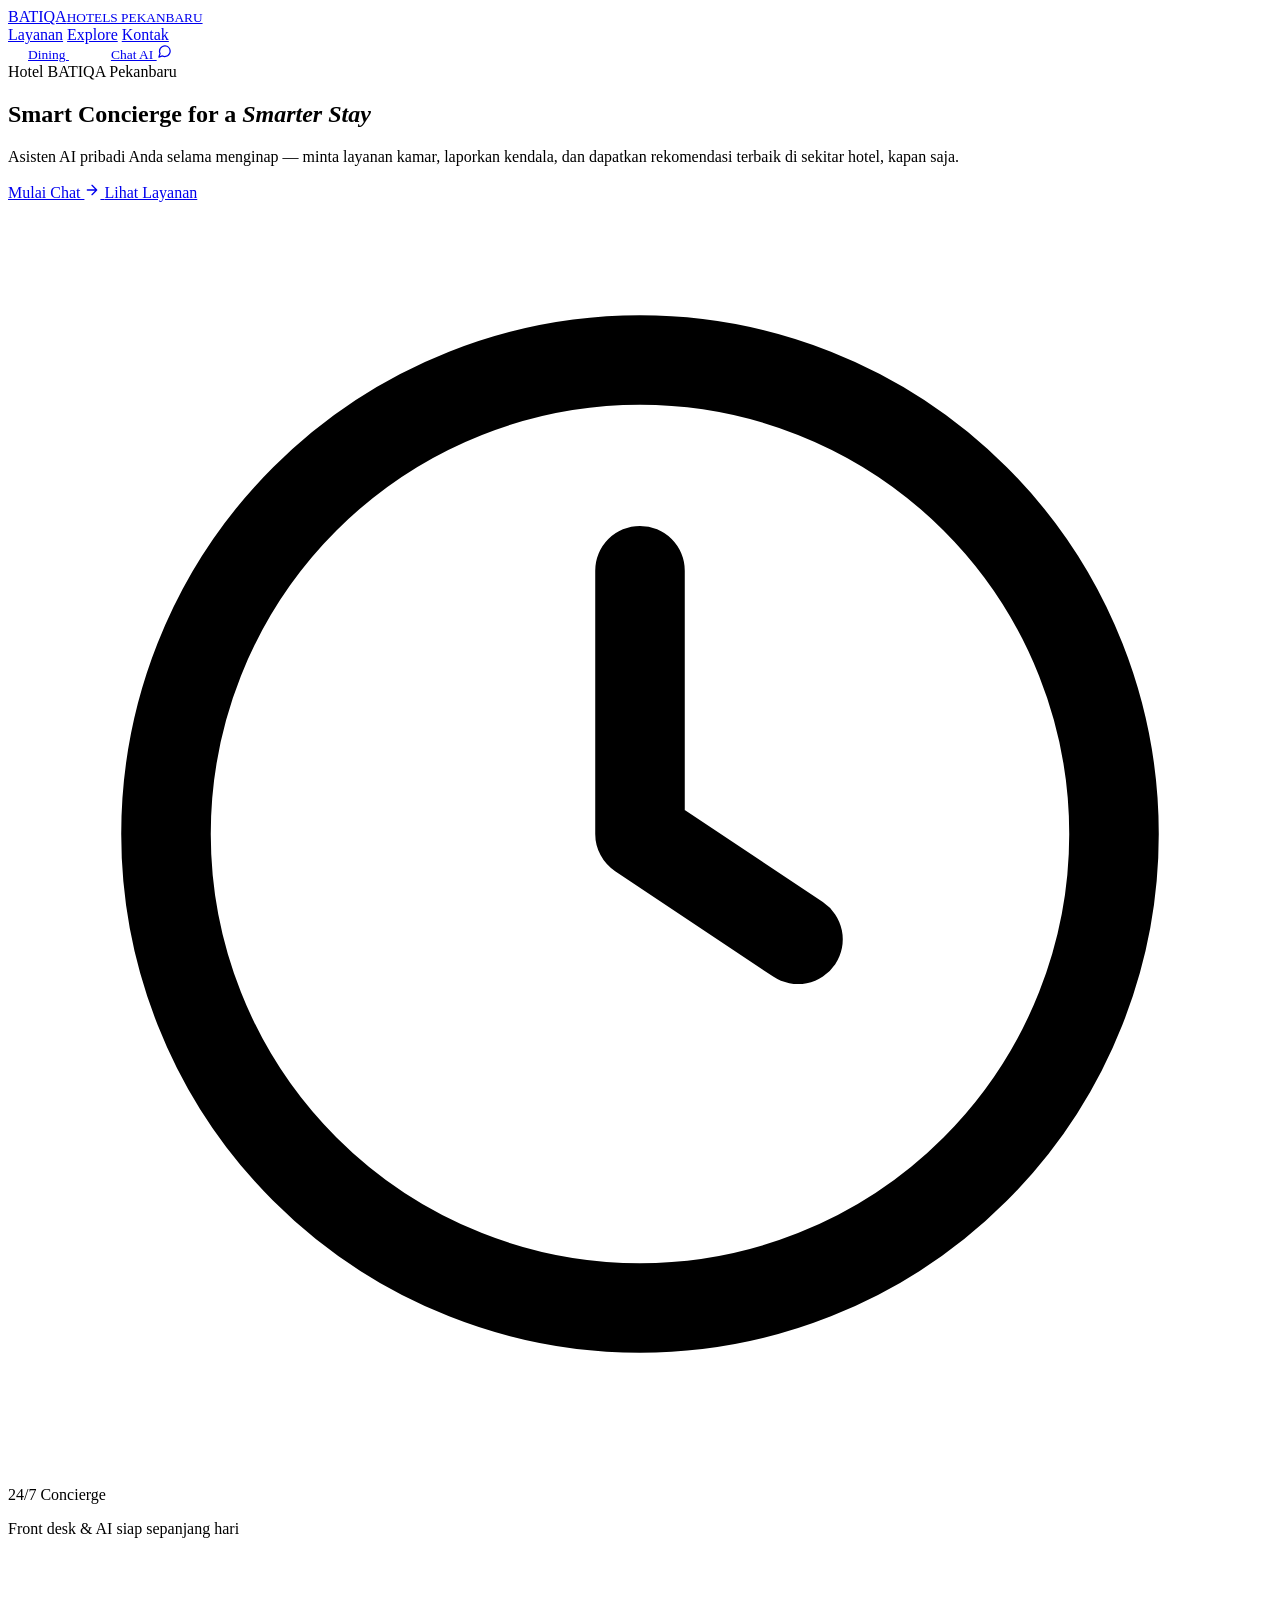
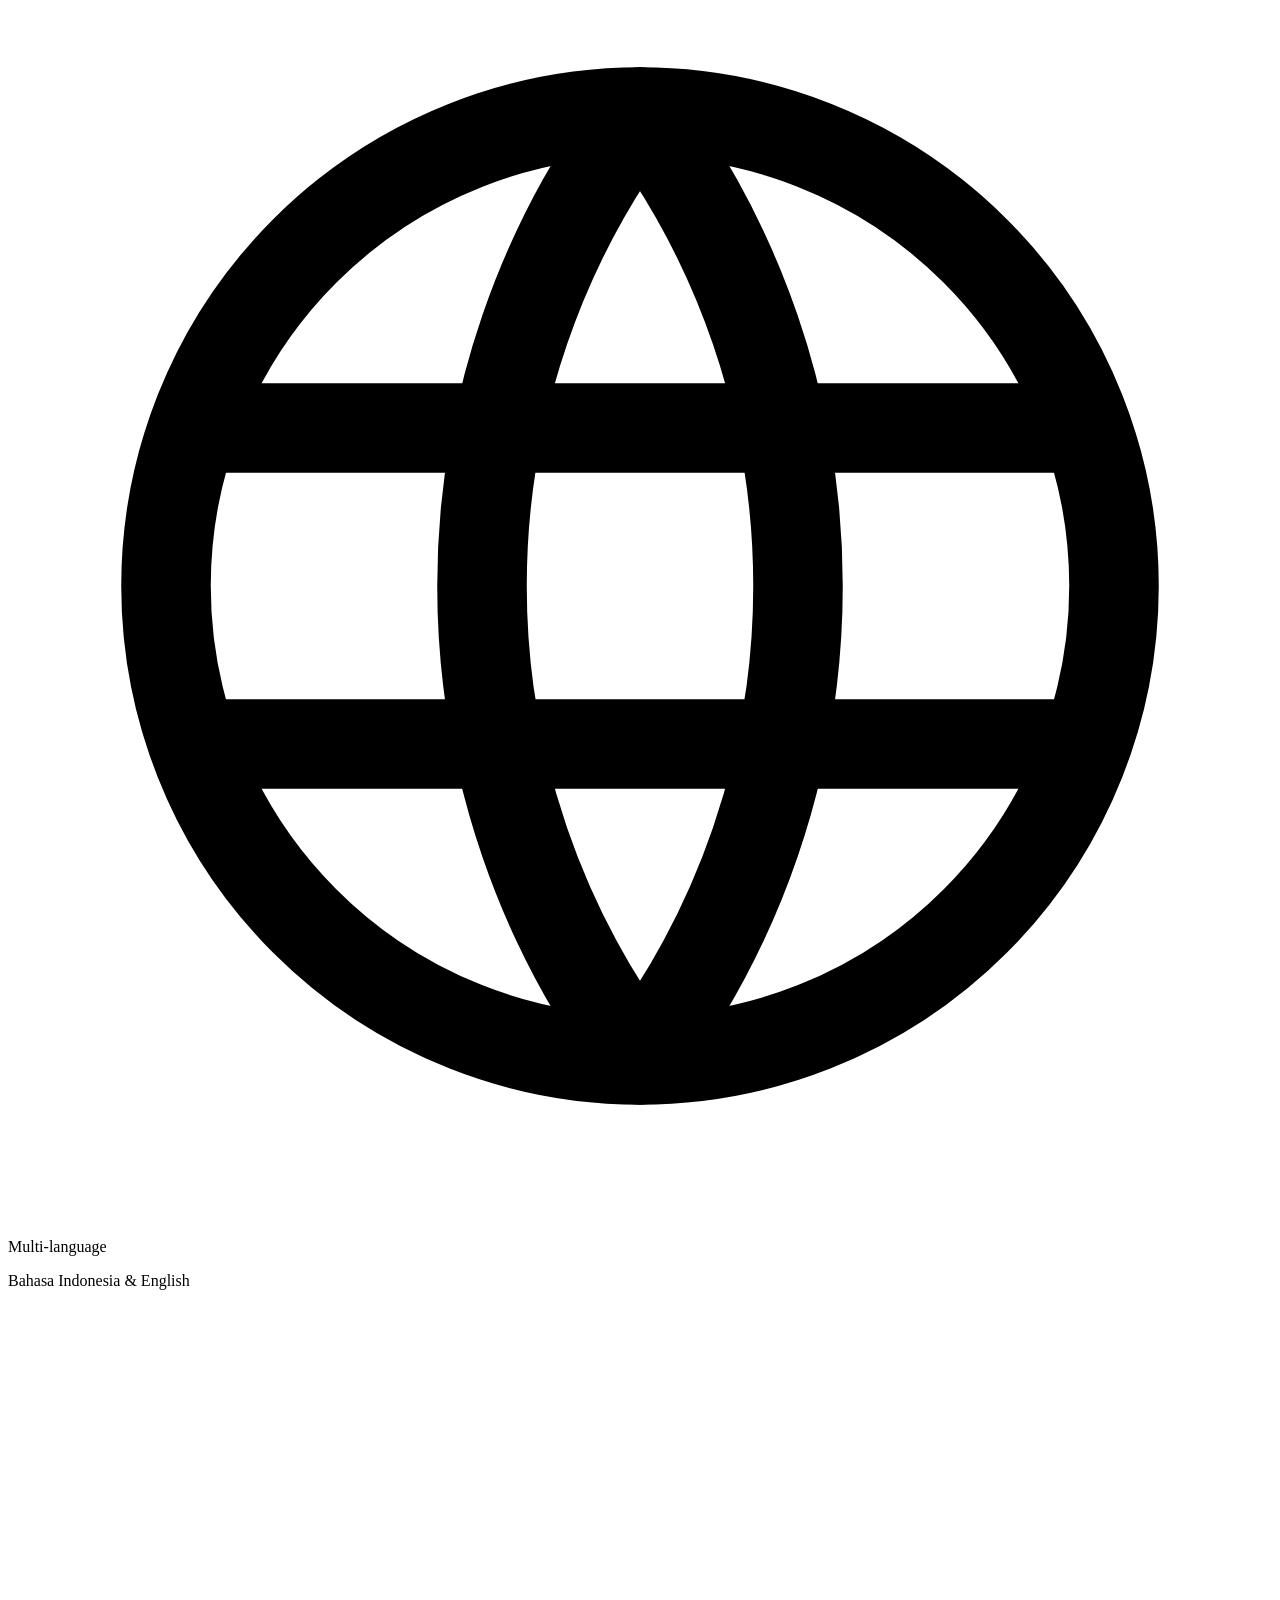
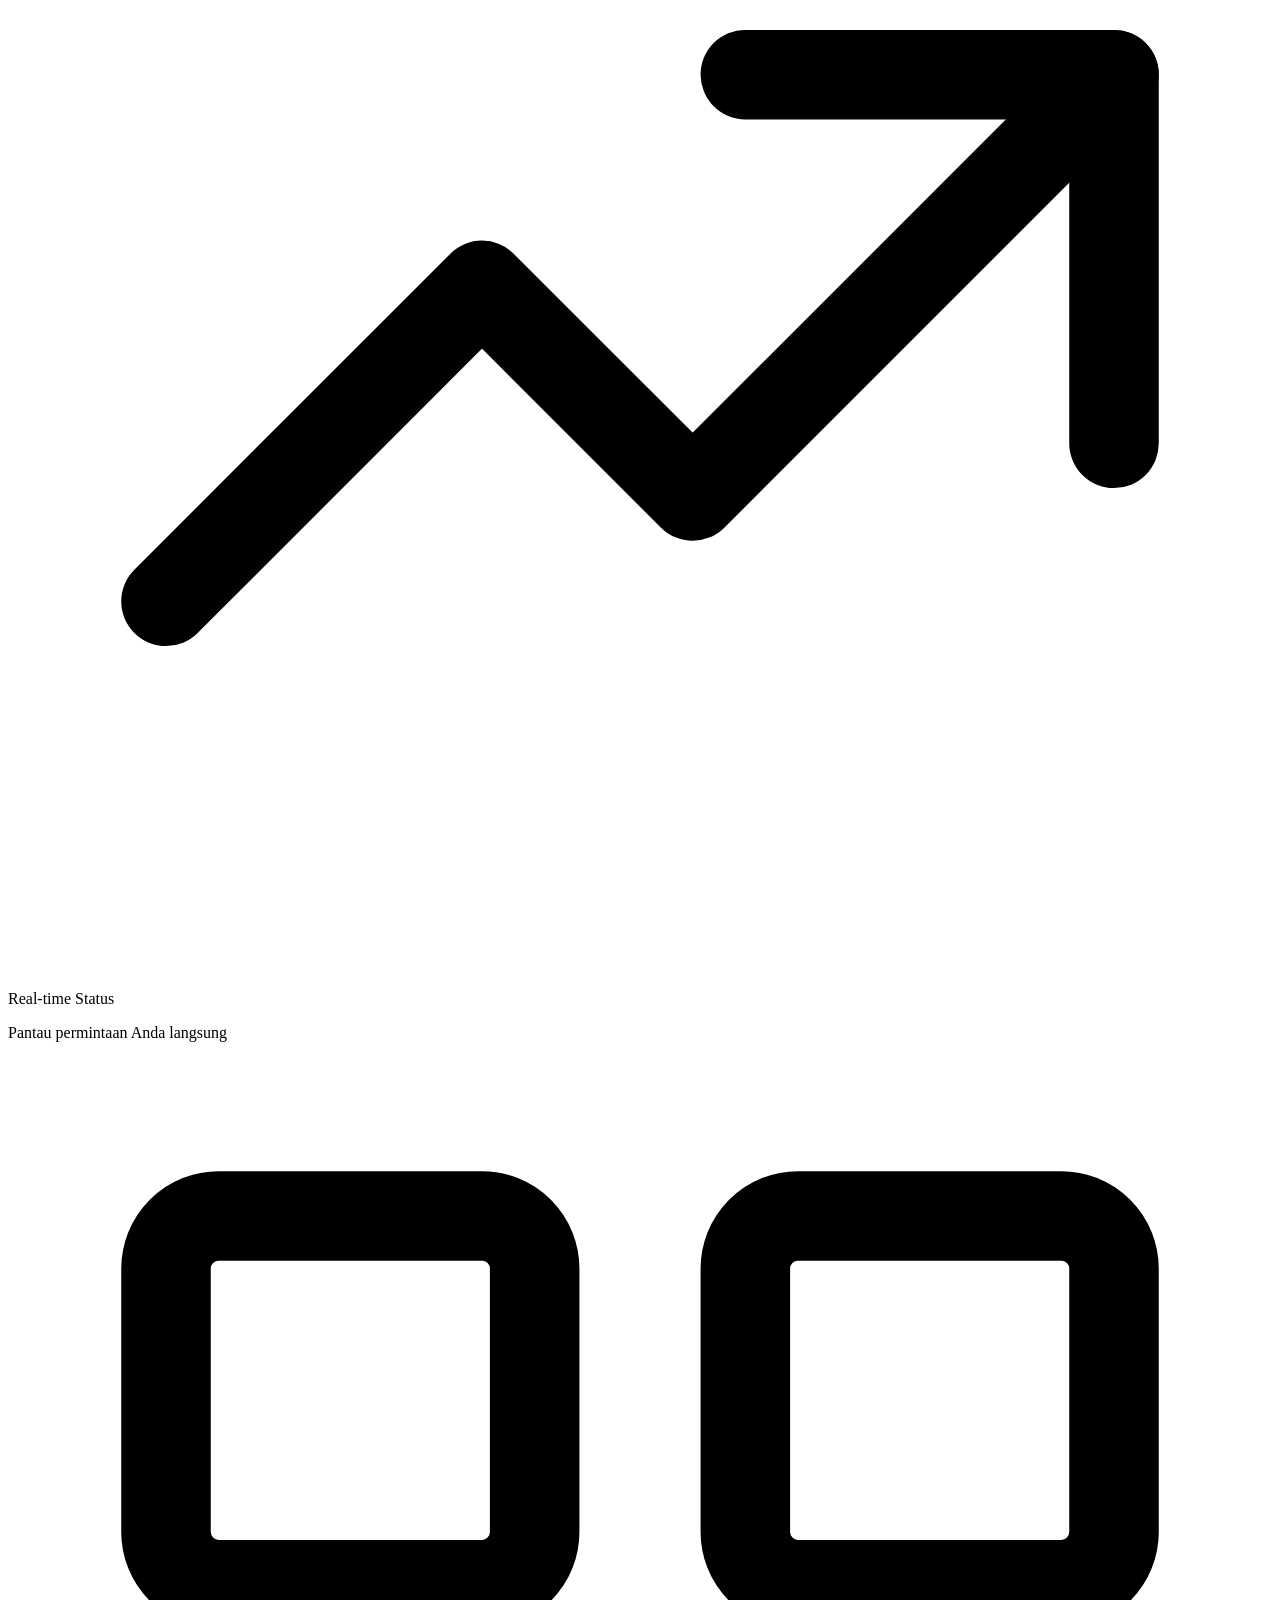
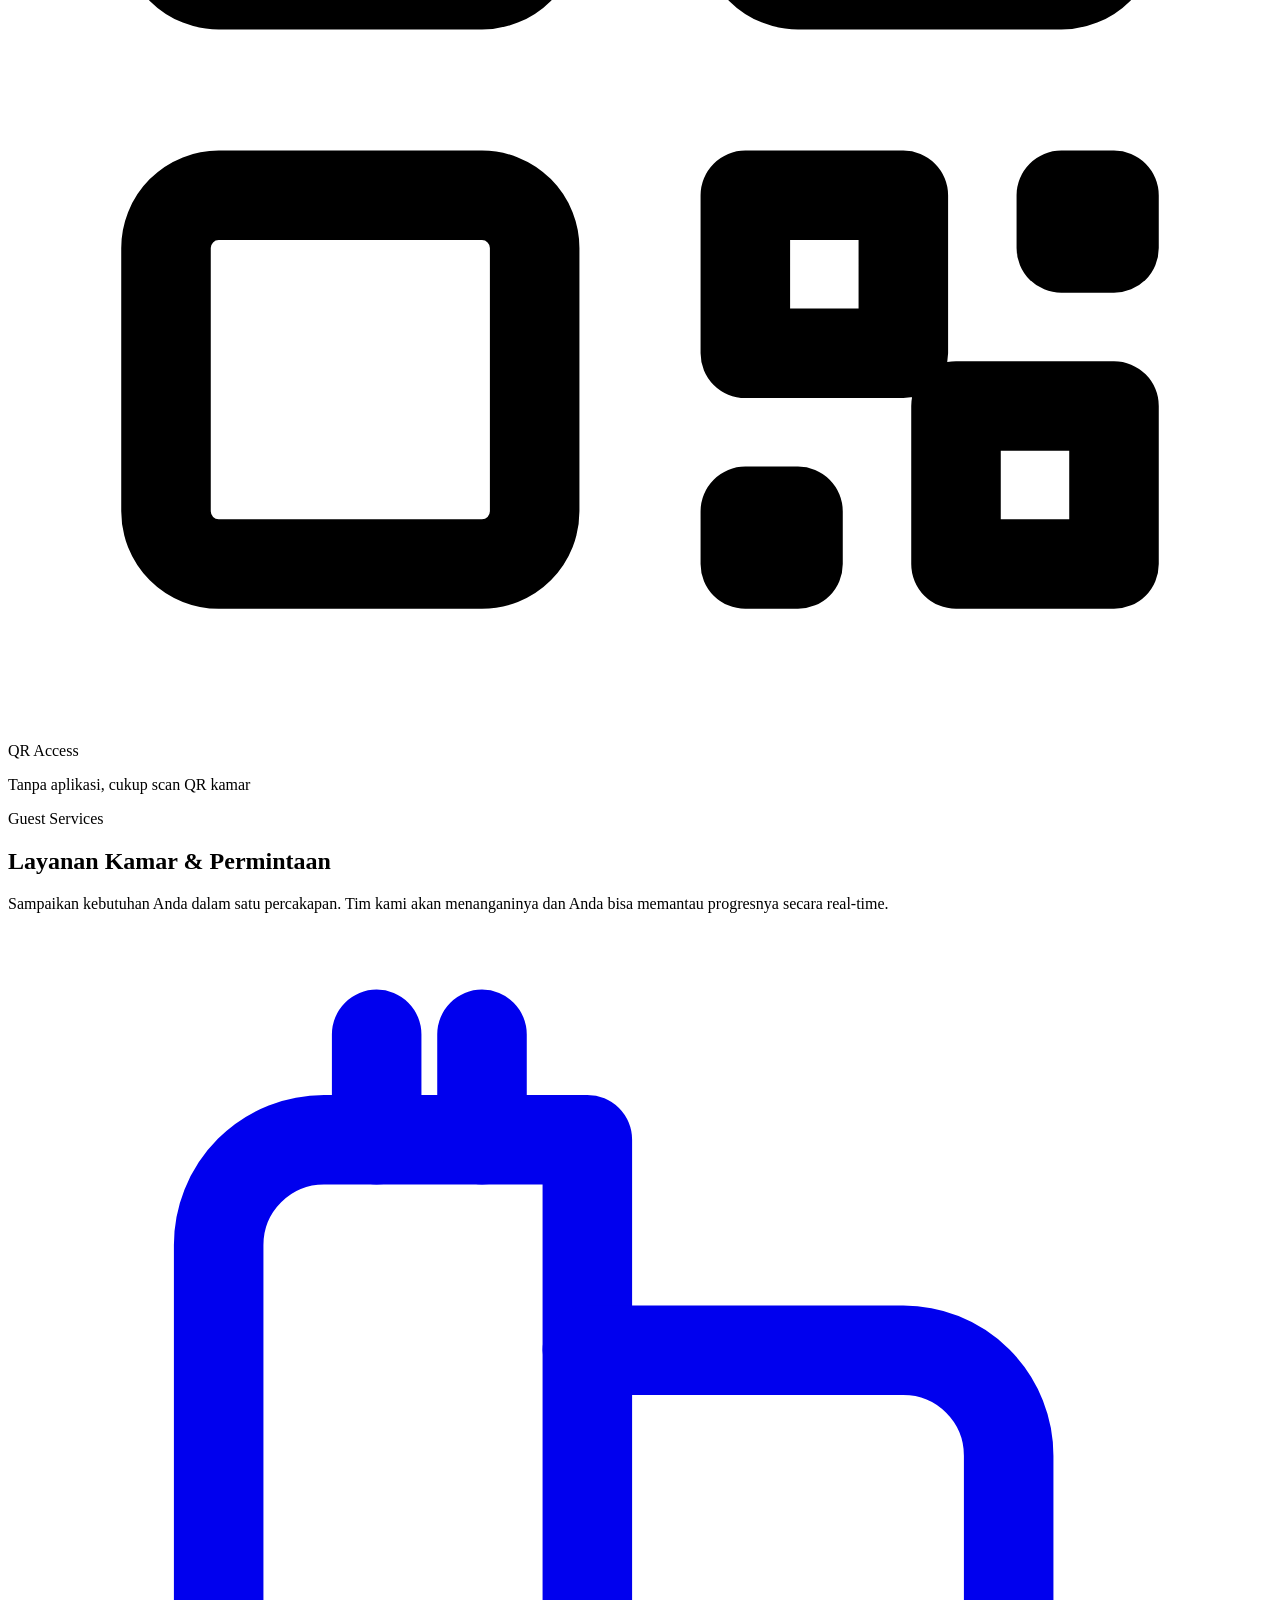
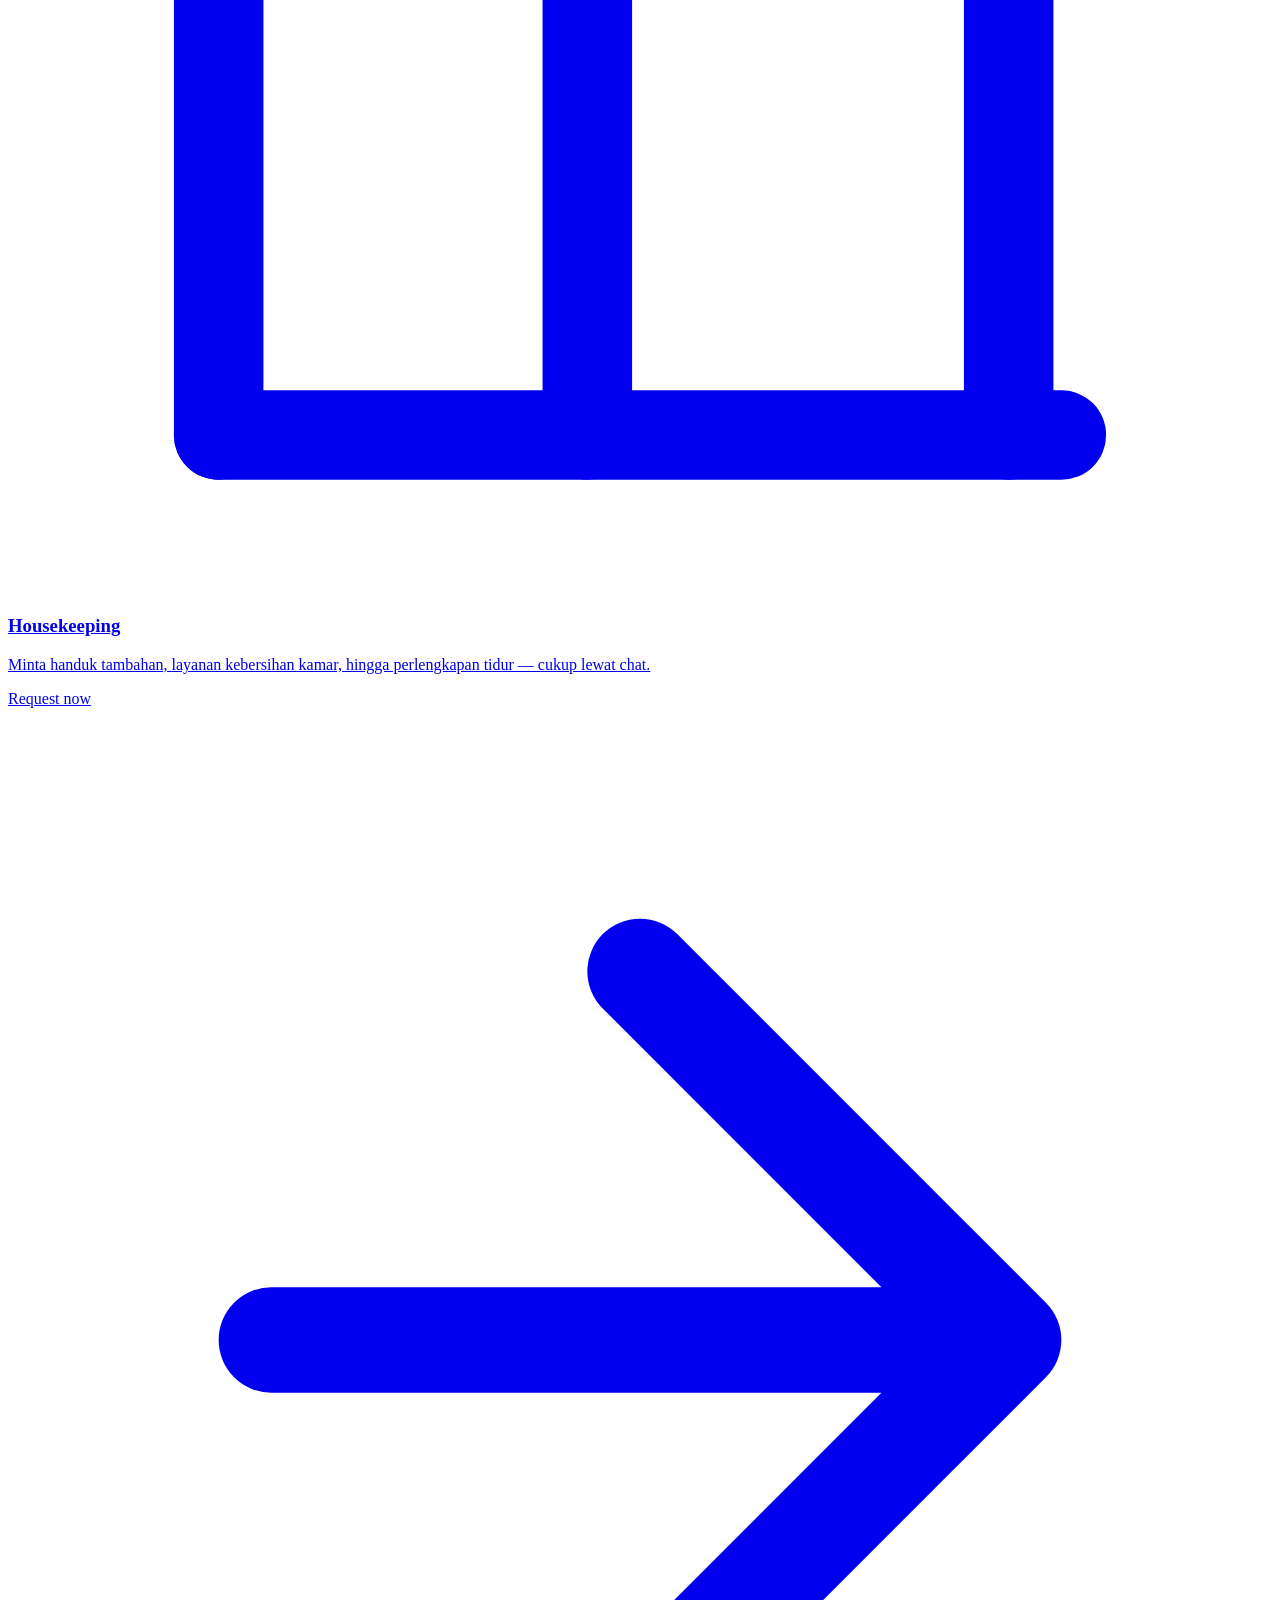
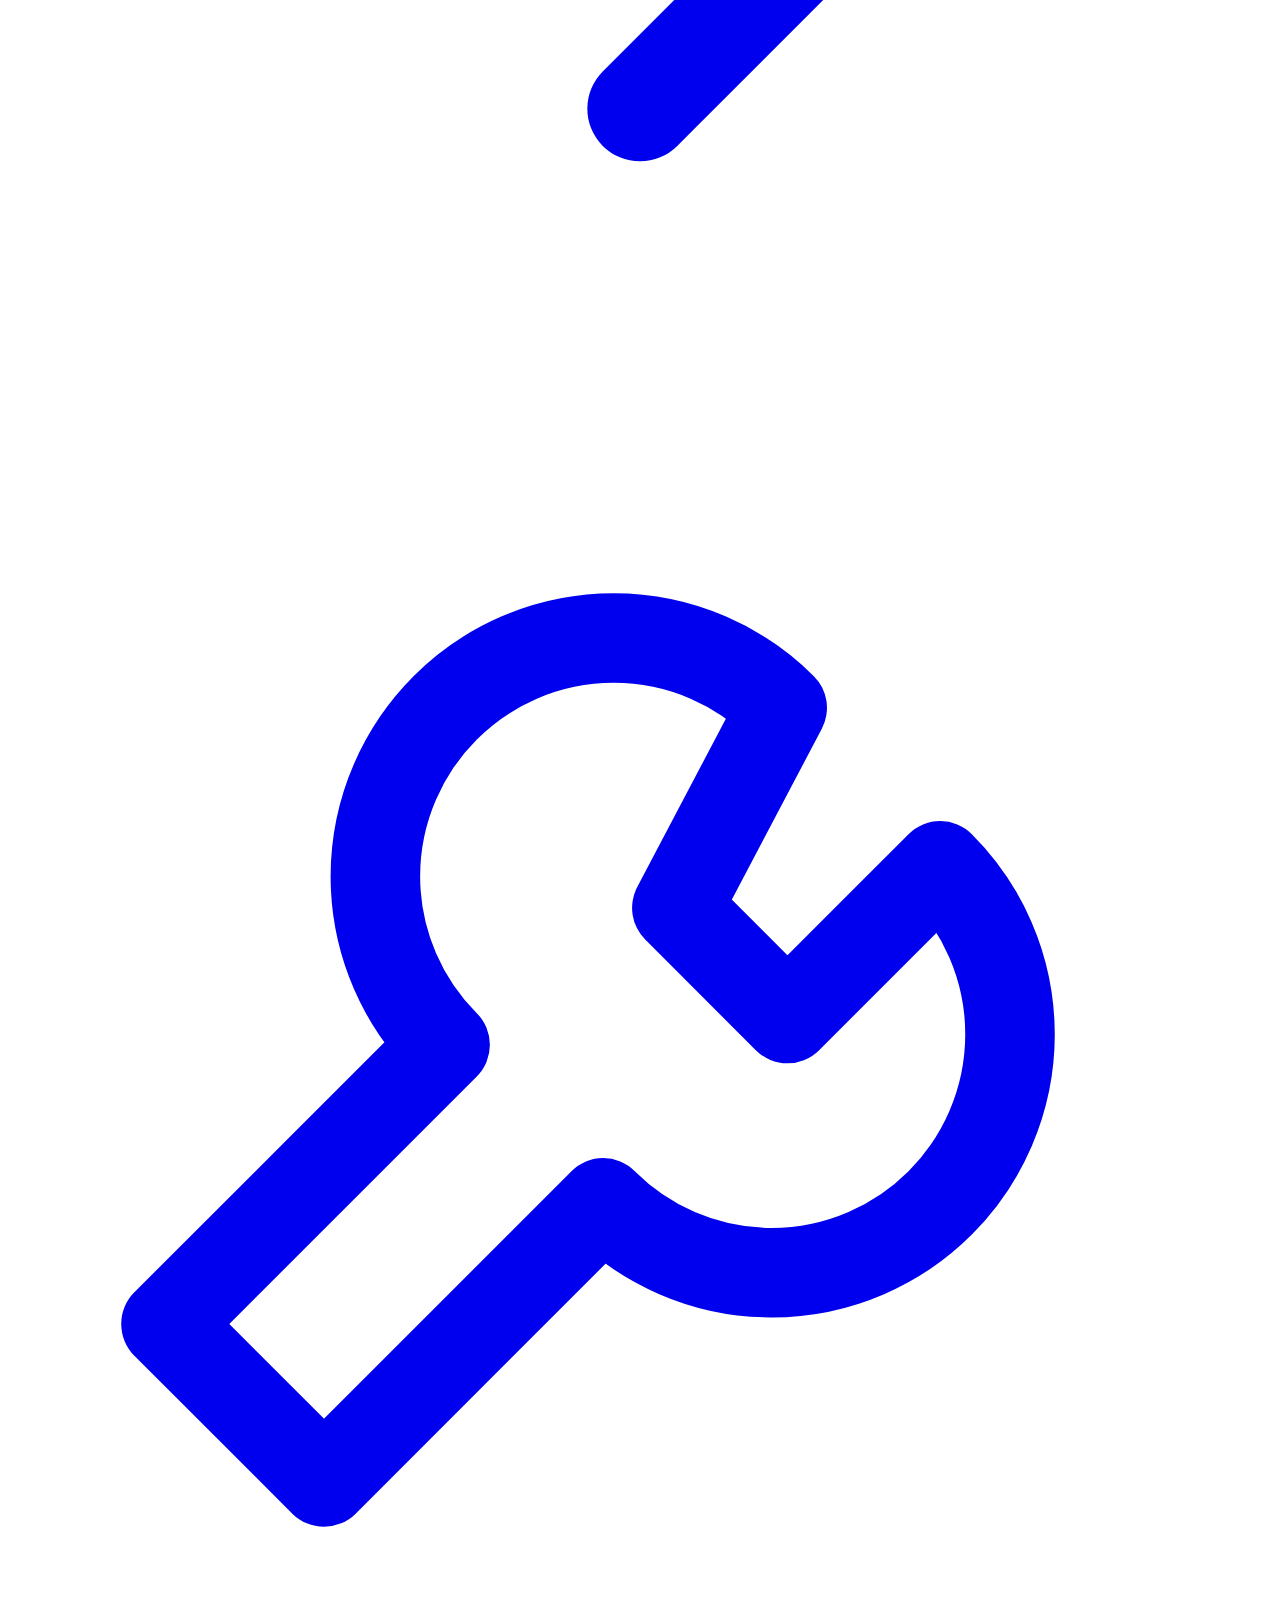
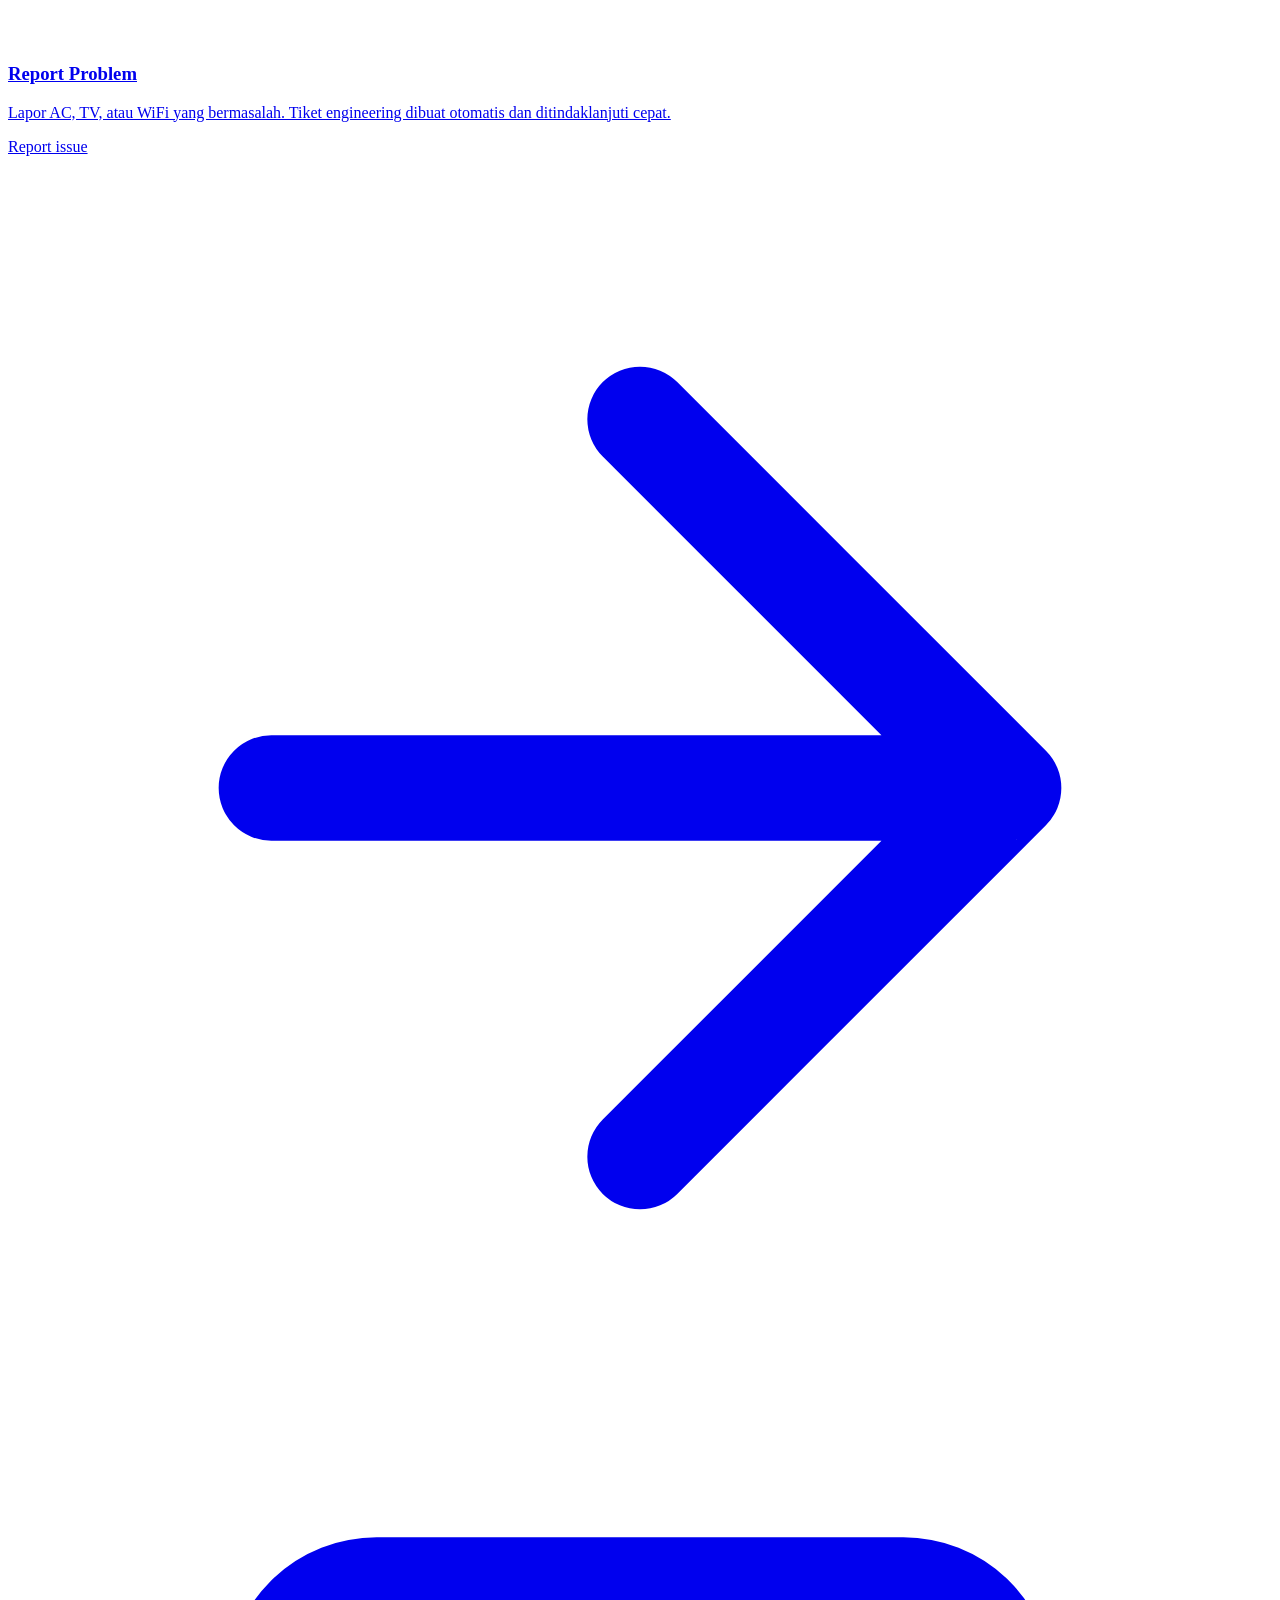
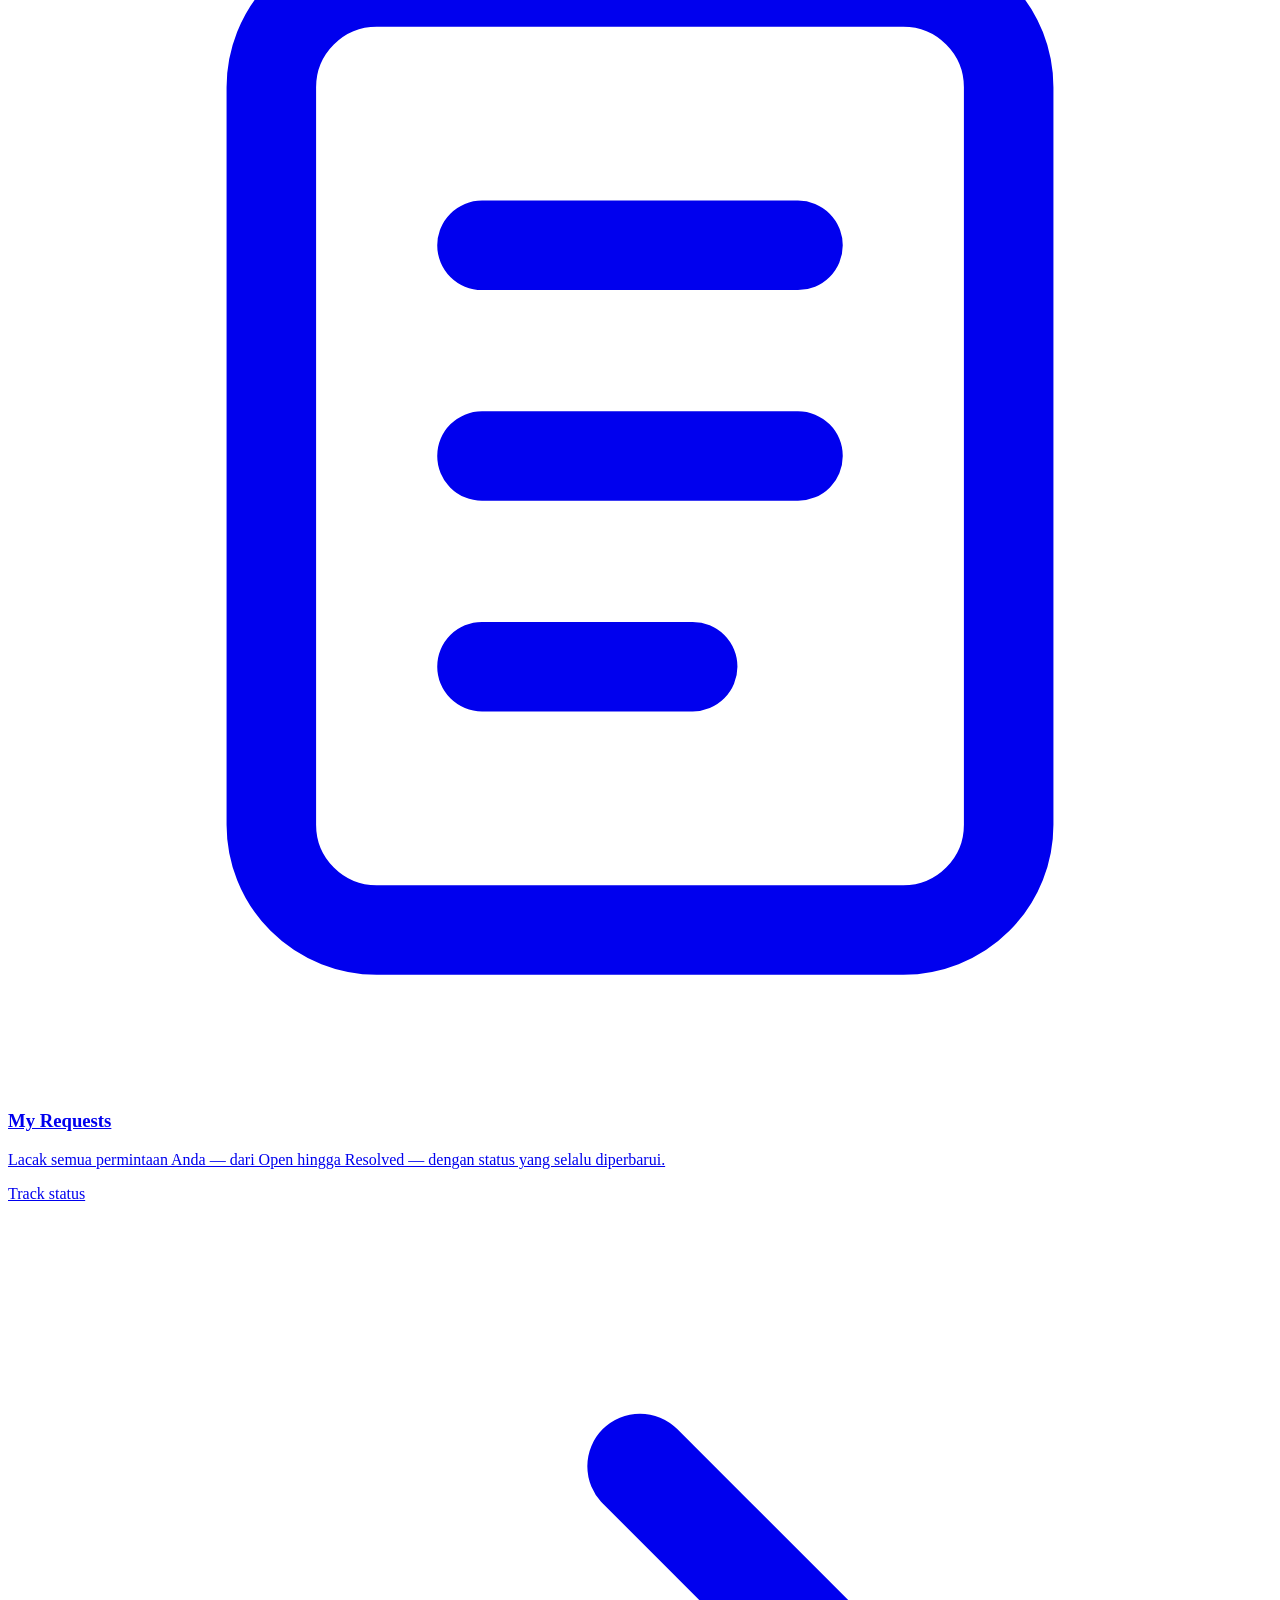
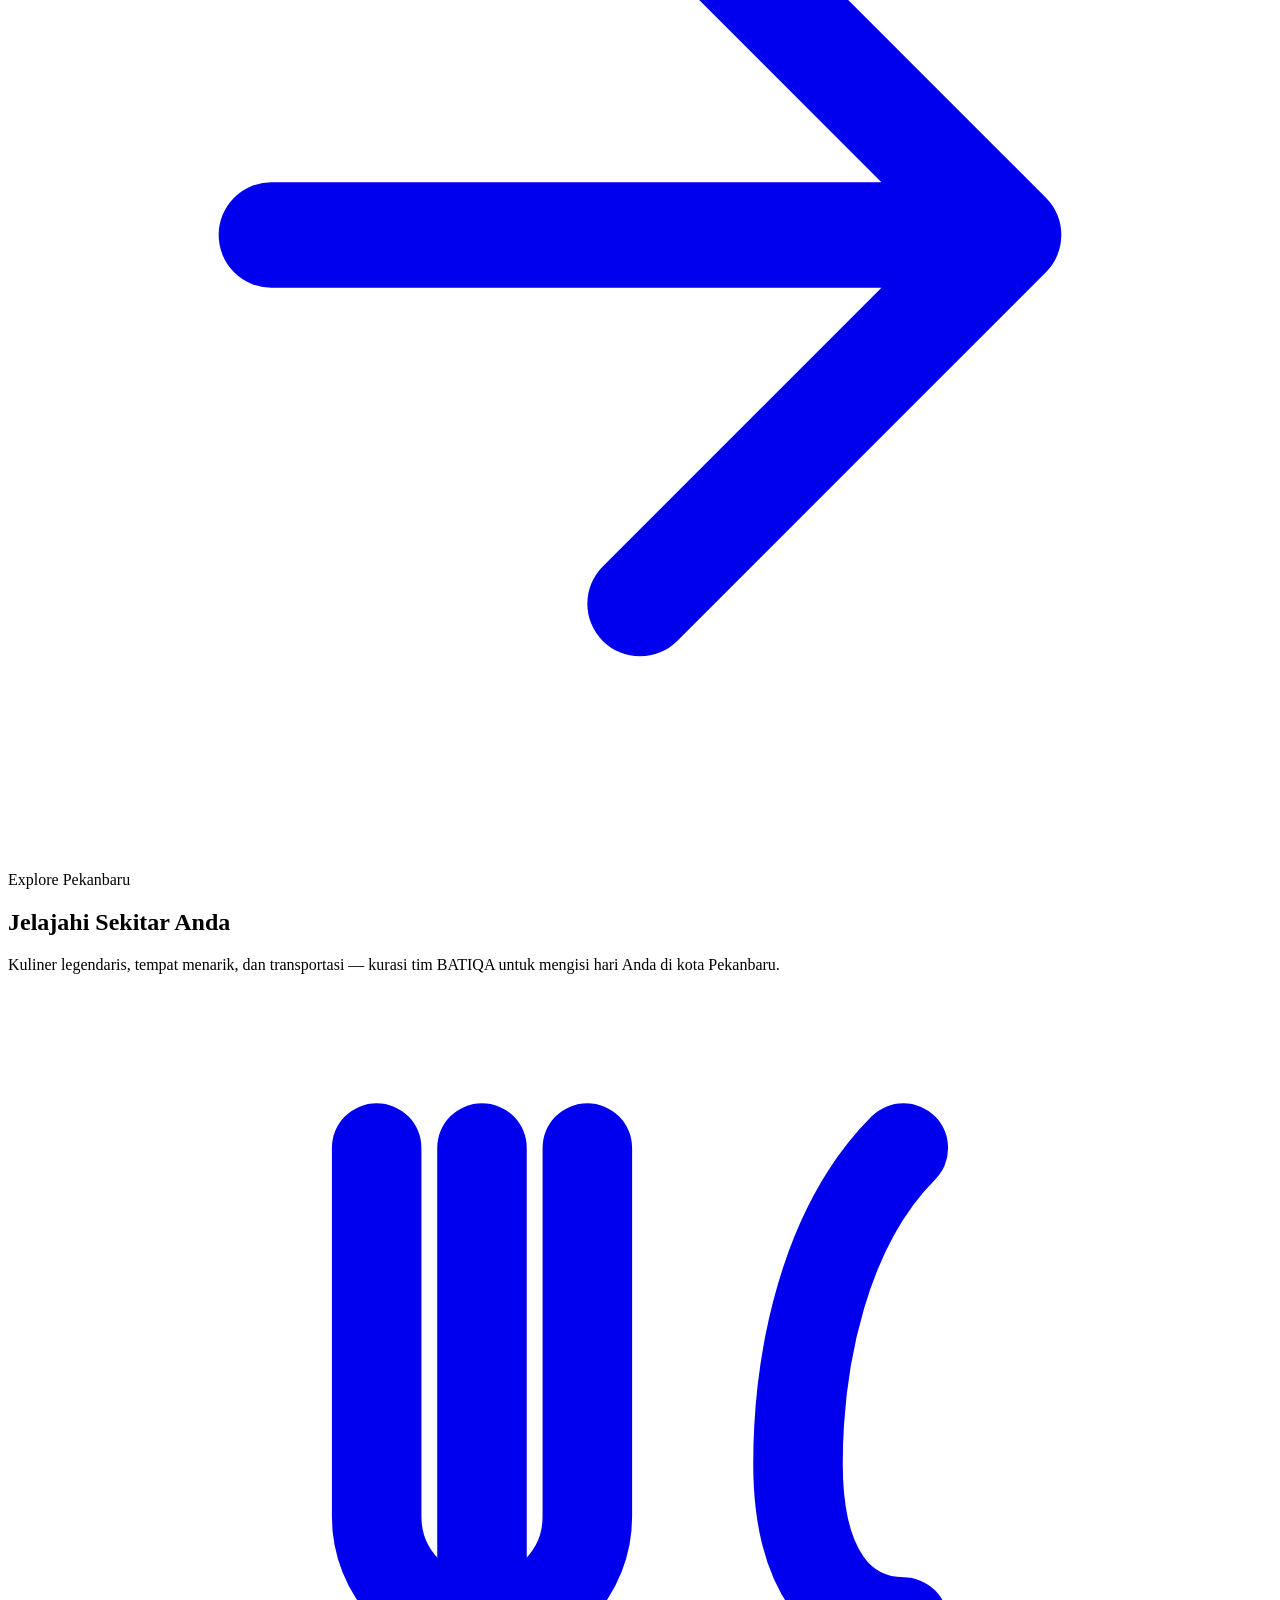
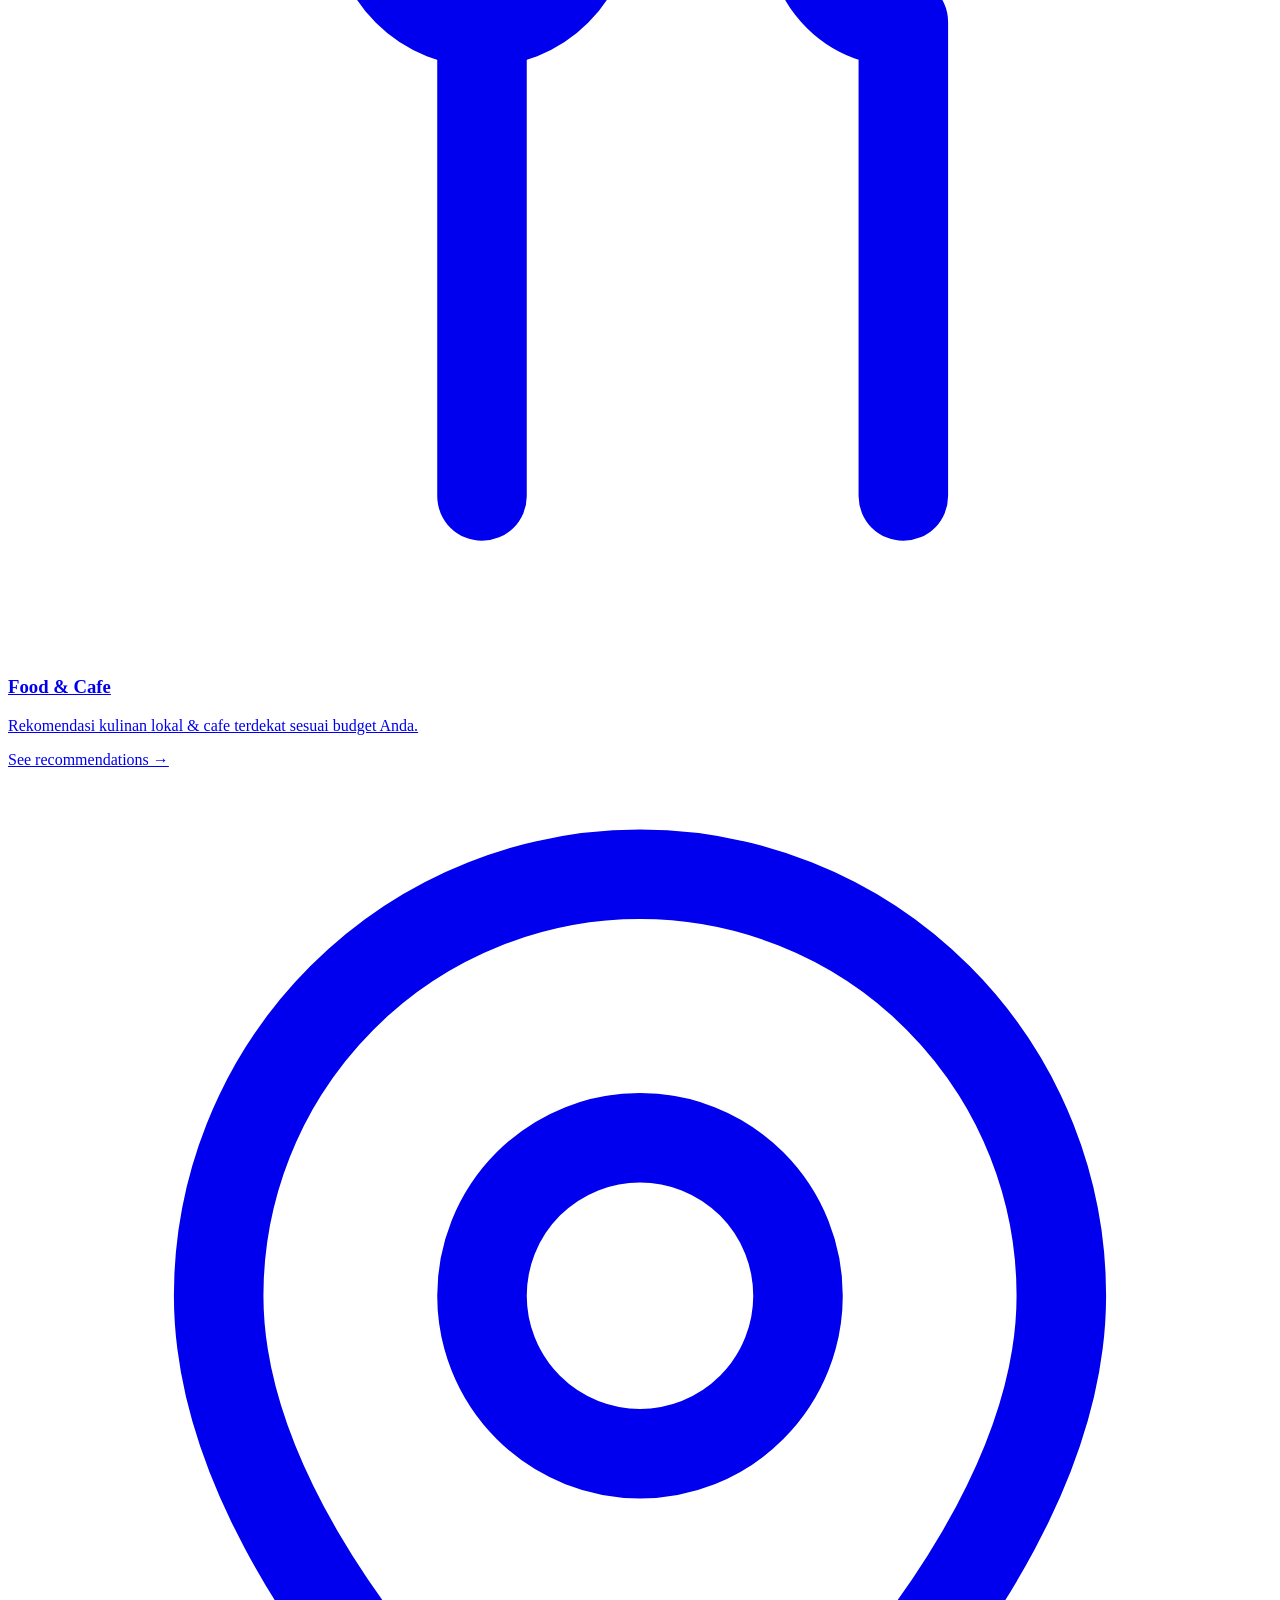
==== commit 726fe671: "Room service UI: guest dining page (menu+cart+order+history), staff order management panel, dining C" ====
--- a/web/index.html
+++ b/web/index.html
@@ -5,6 +5,9 @@
   <meta name="viewport" content="width=device-width, initial-scale=1.0">
   <title>BATIQA Hotels Pekanbaru — Smart Concierge</title>
   <meta name="description" content="BATIQA AI Guest Assistant — concierge pintar 24/7. Ajukan layanan kamar, laporkan kendala, dan lacak status permintaan secara real-time.">
+  <meta name="theme-color" content="#033C5A">
+  <link rel="manifest" href="/manifest.json">
+  <link rel="icon" href="/icon.svg" type="image/svg+xml">
   <link rel="stylesheet" href="/css/guest.css">
 </head>
 <body>
@@ -20,6 +23,9 @@
       </nav>
       <div class="site-nav__spacer"></div>
       <div class="site-nav__actions">
+        <a href="/guest/dining.html" class="btn btn--ghost-light" style="padding:10px 20px; font-size:13.5px;">
+          Dining
+        </a>
         <span class="room-chip" id="roomBadge" style="display:none"></span>
         <a href="/guest/chat.html" class="btn btn--gold" id="askAI" style="padding:10px 22px; font-size:13.5px;">
           Chat AI
@@ -210,6 +216,7 @@
   </footer>
 
   <script src="/js/api.js"></script>
+  <script src="/js/app.js"></script>
   <script>
     // Room from QR ?room=305
     (function(){
